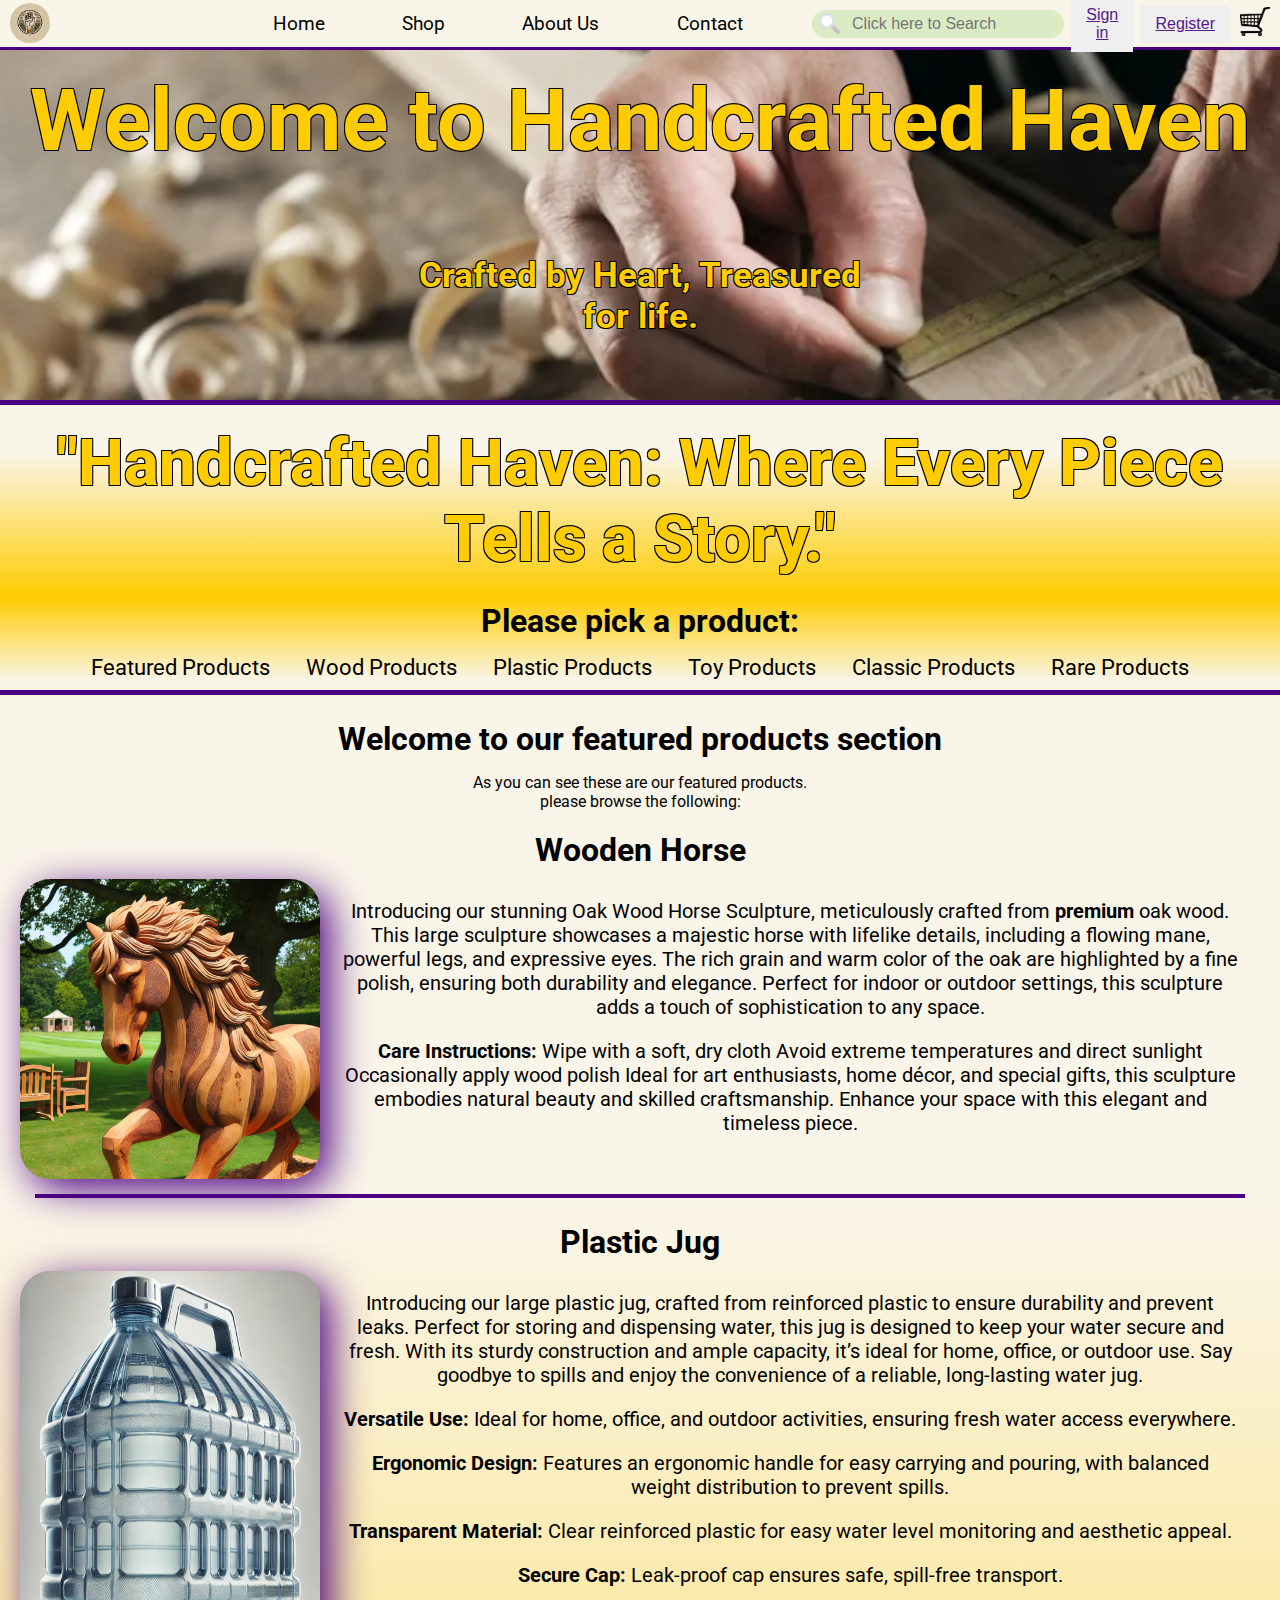
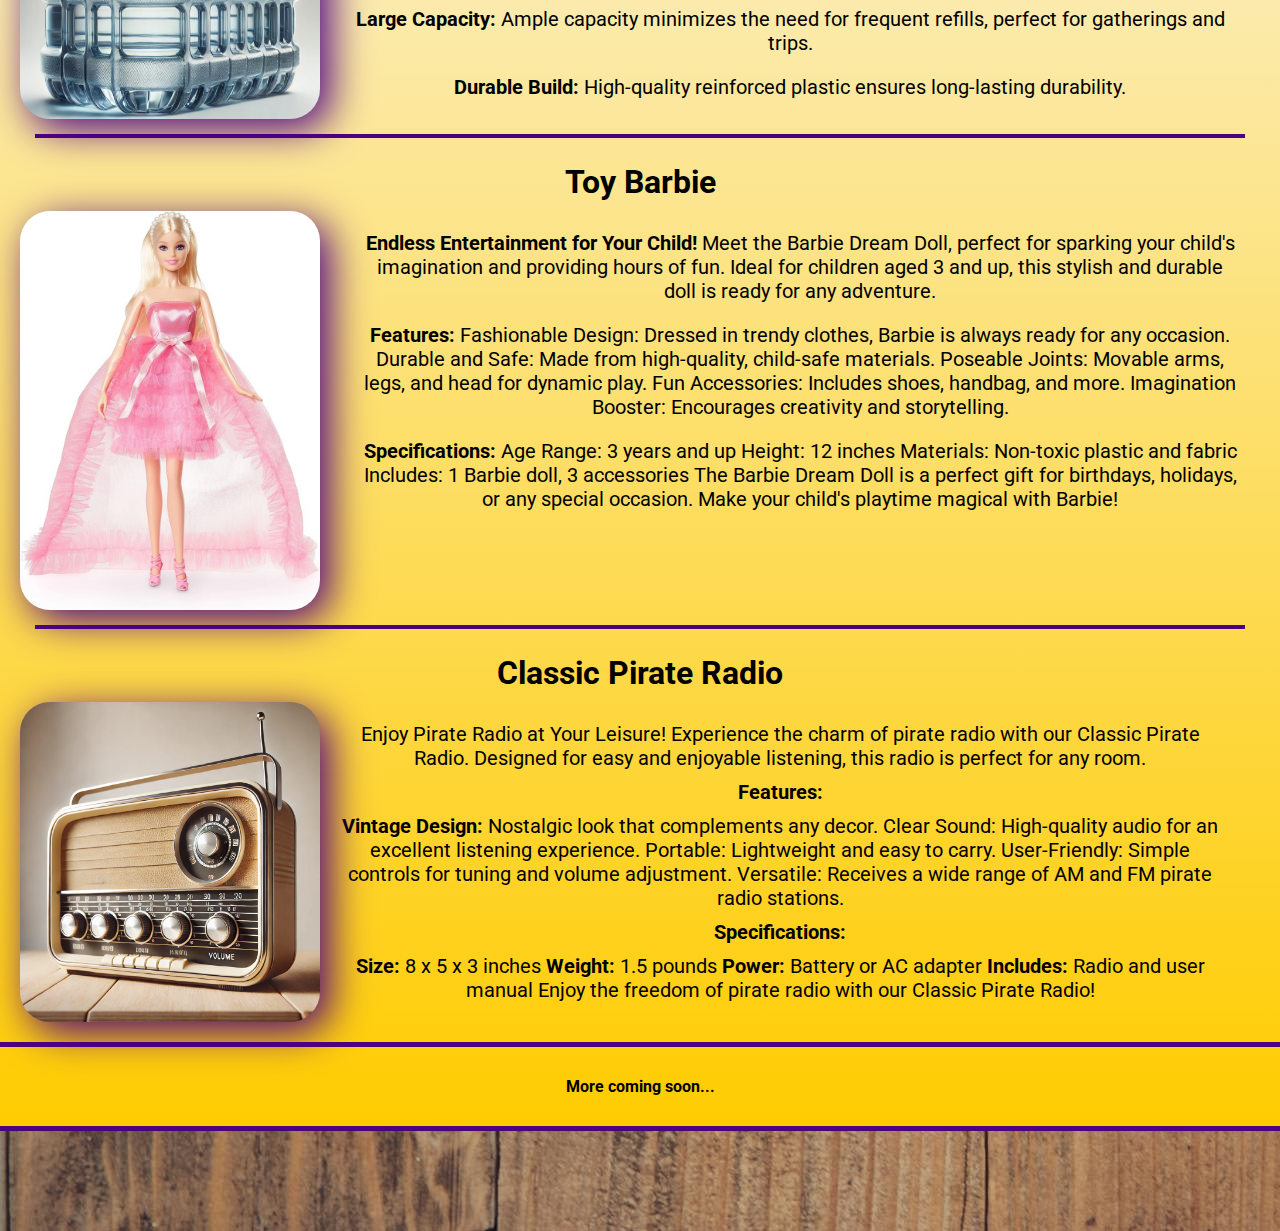
==== html/index.html @ c6e4aeeb "Image shadow, new images, descriptions and styling" ====
<!DOCTYPE html>
<html lang="en">
  <head>
    <meta charset="utf-8" />
    <meta name="viewport" content="width=device-width,  initial-scale=1.0" />
    <title>Handcrafted Haven</title>
    <!--Linked google font, Roboto for a easier reading experience-->
    <link rel="preconnect" href="https://fonts.googleapis.com" />
    <link rel="preconnect" href="https://fonts.gstatic.com" crossorigin />
    <link
      href="https://fonts.googleapis.com/css2?family=Roboto:ital,wght@0,100;0,300;0,400;0,500;0,700;0,900;1,100;1,300;1,400;1,500;1,700;1,900&display=swap"
      rel="stylesheet"
    />
    <link href="/css/stylesheet.css" rel="stylesheet" />
  </head>
  <body>
    <a id="Top"></a>

    <!-- NavBar --><!-- NavBar -->
    <!-- NavBar --><!-- NavBar -->
    <!-- NavBar --><!-- NavBar -->

    <nav class="navbar">
      <div class="navbar-left">
        <a href="index.html"
          ><img
            class="logo"
            src="/Img/smalllogoimg.webp"
            alt=""
            title="Go Home"
        /></a>
        <!--The primary navigation for the page -->
      </div>
      <div class="navbar-center">
        <ul class="navbar-links">
          <li><a href="index.html">Home</a></li>
          <li><a href="shop.html">Shop</a></li>
          <li><a href="aboutus.html">About Us</a></li>
          <li><a href="contact.html">Contact</a></li>
        </ul>
      </div>
      <div class="navbar-right">
        <img class="search-icon" src="/Img/search.png" alt="search" />
        <input
          class="search"
          type="text"
          name="search"
          placeholder="Click here to Search"
        />

        <button class="btn">
          <a class="navbar-sign-in" href="">Sign in</a>
        </button>
        <button class="btn">
          <a class="navbar-register" href="">Register</a>
        </button>
        <div>
          <a href="cart.html"
            ><img
              class="icon-cart"
              src="/Img/cart.png"
              height="70px"
              width="60px"
          /></a>
        </div>
      </div>
    </nav>

    <!-- End NavBar --><!-- End NavBar -->
    <!-- End NavBar --><!-- End NavBar -->
    <!-- End NavBar --><!-- End NavBar -->

    <!-- Banner --><!-- Banner -->
    <!-- Banner --><!-- Banner -->
    <!-- Banner --><!-- Banner -->

    <div id="wrapper">
      <header class="banner">
        <!--The main heading for the webpage -->
        <h1 class="homeWelcome">Welcome to Handcrafted Haven</h1>
        <h2 class="havenSlogan">Crafted by Heart, Treasured for life.</h2>
      </header>

      <!-- END Banner --><!-- END Banner -->
      <!-- END Banner --><!-- END Banner -->
      <!-- END Banner --><!-- END Banner -->

      <!-- Main Section --><!-- Main Section -->
      <!-- Main Section --><!-- Main Section -->
      <!-- Main Section --><!-- Main Section -->

      <main>
        <p class="hero">
          "Handcrafted Haven: Where Every Piece Tells a Story."
        </p>

        <!-- Second Navbar --><!-- Second Navbar -->
        <!-- Second Navbar --><!-- Second Navbar -->
        <!-- Second Navbar --><!-- Second Navbar -->

        <nav class="navbar-product">
          <h3>Please pick a product:</h3>
          <ol class="pickProduct">
            <li><a href="#featuredproducts">Featured Products</a></li>
            <li><a href="#woodproducts">Wood Products</a></li>
            <li><a href="#plasticproducts">Plastic Products</a></li>
            <li><a href="#toyproducts">Toy Products</a></li>
            <li><a href="#classicproducts">Classic Products</a></li>
            <li><a href="#rareproducts">Rare Products</a></li>
          </ol>
        </nav>

        <!-- END Second Navbar --><!-- END Second Navbar -->
        <!-- END Second Navbar --><!-- END Second Navbar -->
        <!-- END Second Navbar --><!-- END Second Navbar -->
<div class="main-article">
        <article class="main-top-article">
          <header class="post">
            <h3>
              <a id="featuredproducts"></a>Welcome to our featured products
              section
            </h3>
          </header>

          <p>
            As you can see these are our featured products.<br />
            please browse the following:
          </p>

          <dl>
            <dt><strong>Wooden Horse</strong></dt>
            <div class="img-description">
            <img
            class="featured-img" src="/Img/Products/large-wooden-horse.webp" alt="">
            <dd>
              <p>Introducing our stunning Oak Wood Horse Sculpture, meticulously crafted from <strong>premium</strong> oak wood. This large sculpture showcases a majestic horse with lifelike details, including a flowing mane, powerful legs, and expressive eyes. The rich grain and warm color of the oak are highlighted by a fine polish, ensuring both durability and elegance. Perfect for indoor or outdoor settings, this sculpture adds a touch of sophistication to any space.</p>
<p><strong>Care Instructions:</strong>
  
  Wipe with a soft, dry cloth
  Avoid extreme temperatures and direct sunlight
  Occasionally apply wood polish
  Ideal for art enthusiasts, home décor, and special gifts, this sculpture embodies natural beauty and skilled craftsmanship. Enhance your space with this elegant and timeless piece.
</p>
            </dd>
          </div>
          <hr>
          <dl>
            <dt><strong>Plastic Jug</strong></dt>
            <div class="img-description">
              <img class="featured-img" src="/Img/Products/Largeplasticjug.webp" alt="">
              <dd>
                <p>Introducing our large plastic jug, crafted from reinforced plastic to ensure durability and prevent leaks. Perfect for storing and dispensing water, this jug is designed to keep your water secure and fresh. With its sturdy construction and ample capacity, it’s ideal for home, office, or outdoor use. Say goodbye to spills and enjoy the convenience of a reliable, long-lasting water jug.</p>
                <p>
                  <strong>Versatile Use:</strong> Ideal for home, office, and outdoor activities, ensuring fresh water access everywhere.</p>
                <p><strong>Ergonomic Design:</strong> Features an ergonomic handle for easy carrying and pouring, with balanced weight distribution to prevent spills.</p>
                <p><strong>Transparent Material:</strong> Clear reinforced plastic for easy water level monitoring and aesthetic appeal.</p>
                <p><strong>Secure Cap:</strong> Leak-proof cap ensures safe, spill-free transport.</p>
                <p><strong>Large Capacity:</strong> Ample capacity minimizes the need for frequent refills, perfect for gatherings and trips.</p>
                <p><strong>Durable Build:</strong> High-quality reinforced plastic ensures long-lasting durability.</p>
                
              </dd>
            </div>
          
          <hr>

        <dl>
            <dt><strong>Toy Barbie</strong></dt>
            <div class="img-description">
              <img class="featured-img" src="/Img/Products/barbieproduct.jpg" alt="">
            <dd>
            <dd> <p> <strong>Endless Entertainment for Your Child!</strong>
  
                Meet the Barbie Dream Doll, perfect for sparking your child's imagination and providing hours of fun. Ideal for children aged 3 and up, this stylish and durable doll is ready for any adventure.
            </p>
              
              <p>
                <strong>Features:</strong>
                
                Fashionable Design: Dressed in trendy clothes, Barbie is always ready for any occasion.
                Durable and Safe: Made from high-quality, child-safe materials.
                Poseable Joints: Movable arms, legs, and head for dynamic play.
                Fun Accessories: Includes shoes, handbag, and more.
                Imagination Booster: Encourages creativity and storytelling.
              </p>
              <p>
                <strong>Specifications:</strong>
                
                Age Range: 3 years and up
                Height: 12 inches
                Materials: Non-toxic plastic and fabric
                Includes: 1 Barbie doll, 3 accessories
                The Barbie Dream Doll is a perfect gift for birthdays, holidays, or any special occasion. Make your child's playtime magical with Barbie!
              </p></dd>
         </dl>
<hr>
          <dl>
            <dt><strong>Classic Pirate Radio</strong></dt>
            <div class="img-description">
              <img class="featured-img" src="/Img/Products/radioproduct.webp" alt="">
            <dd><p>
              Enjoy Pirate Radio at Your Leisure!
  
                Experience the charm of pirate radio with our Classic Pirate Radio. Designed for easy and enjoyable listening, this radio is perfect for any room.
            </p>
              
              <strong>Features:</strong>
              
              <p>
                <strong>Vintage Design:</strong> Nostalgic look that complements any decor.
                Clear Sound: High-quality audio for an excellent listening experience.
                Portable: Lightweight and easy to carry.
                User-Friendly: Simple controls for tuning and volume adjustment.
                Versatile: Receives a wide range of AM and FM pirate radio stations.
              </p>
              <strong>Specifications:</strong>
              
              <p>
                <strong>Size:</strong> 8 x 5 x 3 inches
                <strong>Weight:</strong> 1.5 pounds
                <strong>Power:</strong> Battery or AC adapter
                <strong>Includes:</strong> Radio and user manual
                Enjoy the freedom of pirate radio with our Classic Pirate Radio!</dd>
              </p>
          
          </div>
          </dl>
        </article>

        <article class="coming-soon"><p><strong>More coming soon...</strong></p></article>

        <!--Code between segements-->

        <!-- <article>
          <header class="post">
            <h3>
              <a id="woodproducts"></a>Welcome to our wood products section
            </h3>
          </header>
          <p>
            As you can see we have a large variety of wooden products.<br />
            please browse the following:
          </p>
          <dl>
            <dt><strong>Wooden Horse</strong></dt>
            <dd>
              A large wooden horse scultpure made from the finest of oak wood
            </dd>
          </dl>
          <dl>
            <dt><strong>Wooden Horse</strong></dt>
            <dd>
              A large wooden horse scultpure made from the finest of oak wood
            </dd>
          </dl>
          <dl>
            <dt><strong>Wooden Horse</strong></dt>
            <dd>
              A large wooden horse scultpure made from the finest of oak wood
            </dd>
          </dl>
          <dl>
            <dt><strong>Wooden Horse</strong></dt>
            <dd>
              A large wooden horse scultpure made from the finest of oak wood
            </dd>
          </dl>
        </article>

       
        <article>
          <header class="post">
            <h3>
              <a id="plasticproducts"></a>Welcome to our plastic products
              section
            </h3>
          </header>

          <p>
            As you can see we have a large variety of plastic products.<br />
            please browse the following:
          </p>

          <dl>
            <dt><strong>Plastic Jug</strong></dt>
            <dd>
              A large plastic jug, made with reinforced plastic to ensure your
              water never runs...away!
            </dd>
          </dl>

          <dl>
            <dt><strong>Plastic Jug</strong></dt>
            <dd>
              A large plastic jug, made with reinforced plastic to ensure your
              water never runs...away!
            </dd>
          </dl>

          <dl>
            <dt><strong>Plastic Jug</strong></dt>
            <dd>
              A large plastic jug, made with reinforced plastic to ensure your
              water never runs...away!
            </dd>
          </dl>

          <dl>
            <dt><strong>Plastic Jug</strong></dt>
            <dd>
              A large plastic jug, made with reinforced plastic to ensure your
              water never runs...away!
            </dd>
          </dl>
        </article>

    

        <article>
          <header class="post">
            <h3><a id="toyproducts"></a>Welcome to our toy products section</h3>
          </header>

          <p>
            As you can see we have a large variety of toy products.<br />
            please browse the following:
          </p>

          <dl>
            <dt><strong>Toy Barbie</strong></dt>
            <dd>A toy Barbie for your childs endless entertainment!</dd>
          </dl>

          <dl>
            <dt><strong>Toy Action Man</strong></dt>
            <dd>A toy Action Man for your childs endless entertainment!</dd>
          </dl>

          <dl>
            <dt><strong>Toy Barbie</strong></dt>
            <dd>A toy Barbie for your childs endless entertainment!</dd>
          </dl>

          <dl>
            <dt><strong>Toy Action Man</strong></dt>
            <dd>A toy Action Man for your childs endless entertainment!</dd>
          </dl>
        </article>

      

        <article>
          <header class="post">
            <h3>
              <a id="classicproducts"></a>Welcome to our classic products
              section
            </h3>
          </header>

          <p>
            As you can see we have a large variety of classic products.<br />
            please browse the following:
          </p>

          <dl>
            <dt><strong>Classic Radio</strong></dt>
            <dd>A classic radio to listen to pirate radio at your leisure!</dd>
          </dl>

          <dl>
            <dt><strong>Classic Radio</strong></dt>
            <dd>A classic radio to listen to pirate radio at your leisure!</dd>
          </dl>

          <dl>
            <dt><strong>Classic Radio</strong></dt>
            <dd>A classic radio to listen to pirate radio at your leisure!</dd>
          </dl>

          <dl>
            <dt><strong>Classic Radio</strong></dt>
            <dd>A classic radio to listen to pirate radio at your leisure!</dd>
          </dl>
        </article>

        <article>
          <header class="post">
            <h3>
              <a id="rareproducts"></a>Welcome to our rare products section
            </h3>
          </header>

          <p>
            As you can see we have a large variety of rare products.<br />
            please browse the following:
          </p>

          <dl>
            <dt><strong>Xbox / Playstation Controller</strong></dt>
            <dd>
              A very rare xbox and playstation controller that works for both
              consoles!
            </dd>
          </dl>

          <dl>
            <dt><strong>Xbox / Playstation Controller</strong></dt>
            <dd>
              A very rare xbox and playstation controller that works for both
              consoles!
            </dd>
          </dl>

          <dl>
            <dt><strong>Xbox / Playstation Controller</strong></dt>
            <dd>
              A very rare xbox and playstation controller that works for both
              consoles!
            </dd>
          </dl>

          <dl>
            <dt><strong>Xbox / Playstation Controller</strong></dt>
            <dd>
              A very rare xbox and playstation controller that works for both
              consoles!
            </dd>
          </dl>
        </article> -->
      </main>

      <!-- END Main Section --><!-- END Main Section -->
      <!-- END Main Section --><!-- END Main Section -->
      <!-- END Main Section --><!-- END Main Section -->

      <!--Close the main heading for the handcraft webpage-->
    </div>
  </div>
  </body>
</html>
---- css/stylesheet.css ----
/* This applies to everything is CSS and resets the margin and padding to 0, Border-box makes it so if you set a size for a element it will be exactly what you specified, pseudo elements also included*/

/* END Main Page information*/ /* Main Page information*/
/* Main Page information*/ /* Main Page information*/
/* Main Page information*/ /* Main Page information*/

*,
*::before,
*::after {
  margin: 0;
  padding: 0;
  box-sizing: border-box;
}

html {
  font-family: "Roboto", sans-serif;
  background-image: url(/Img/Woodenbackground.jpg);
  background-repeat: repeat repeat;
}

/*Site colour theme */
:root {
  --Green: #009b4d;
  --Yellow: #ffcc00;
  --Ivory: #faf5e9;
  --Indigo: #4b0082;
  --gradient-indigo-green: linear-gradient(45deg, #009b4d, #4b0082);
  --white-yellow: linear-gradient(180deg, #ffcc00, #faf5e9 90%);
  --yellow-white: linear-gradient(3600deg, #ffcc00, #faf5e9 75%);
  --border-bottom: 5px var(--Indigo) solid;
}

/* END Main Page information*/
/* END Main Page information*/
/* END Main Page information*/

/* /////////////////////////////////////////////////////////////////// */

/* Main Body */ /* Main Body */
/* Main Body */ /* Main Body */
/* Main Body */ /* Main Body */

/* Navbar */ /* Navbar */
/* Navbar */ /* Navbar */
/* Navbar */ /* Navbar */

/*Primary navigational menu for website*/
.navbar {
  display: flex;
  justify-content: space-between;
  align-items: center;
  border-bottom: 3px solid var(--Indigo);
  background-color: var(--Ivory);
  max-height: 50px;
  width: 100%;
}

/* Navbar that contains the logo, left side */
.navbar-left .logo {
  height: 40px;
  border-radius: 60px;
  margin: 3px 0 0 10px;
}

/* Navbar that contains hyperlinks to other pages */
.navbar-center {
  text-align: center;
  width: 50%;
  margin-left: 8em;
  font-size: 1.2em;
}
/* Links within the primary navbar */
.navbar-links {
  display: flex;
  justify-content: space-evenly;
  list-style: none;
  padding: 0;
  margin: 0;
}
/* Links within the primary navbar that are a list */
.navbar.links li {
  display: inline;
  margin: 0 15px;
}
/* anchor tags within the primary navbar */
.navbar-links a {
  color: #000;
  text-decoration: none;
  padding: 8px;
  border-radius: 10px;
}
/* anchor hover links */
.navbar-links a:hover {
  background-color: var(--Yellow);
  text-decoration: underline;
}
/* navbar right containing search, sign in, reg */
.navbar-right {
  display: flex;
  align-items: center;
}

/*Primary navigational menu list items*/
.navbar li {
  list-style-type: none;
}

.search {
  padding: 5px 5px 5px 40px;
  font-size: 16px;
  background-color: rgba(215, 235, 193, 0.897);
  border-radius: 30px;
  border-width: 2px;
  border-style: none;
}

.search-icon {
  width: 25px;
  position: absolute;
  margin-left: 5px;
}

.icon-cart {
  height: auto;
  width: 30px;
  margin: 0 10px 0 10px;
  cursor: pointer;
}

/* Controls the buttons on the nav bar */
.btn {
  color: white;
  border: none;
  padding: 10px 15px;
  margin-left: 7.2px;
  cursor: pointer;
  font-size: 16px;
}

.btn:hover {
  background-color: var(--Yellow);
  border-radius: 10px;
  color: white;
}

/* End Navbar */ /* End Navbar */
/* End Navbar */ /* End Navbar */
/* End Navbar */ /* End Navbar */

/* /////////////////////////////////////////////////////////////////// */

/* Banner */ /* Banner */
/* Banner */ /* Banner */
/* Banner */ /* Banner */
header.banner {
  height: 350px;
  background-size: 100%;
  background-repeat: no-repeat;
  background-position: center;
  background-image: url(/Img/Handcraftedimg.jpg);
  display: flex;
  flex-direction: column;
}

.homeWelcome {
  font-size: 5.4rem;
  padding: 20px;
  text-align: center;
  color: var(--Yellow);
  text-shadow: -1px -1px 0 #000, 1px -1px 0 #000, -1px 1px 0 #000,
    1px 1px 0 #000;
}

.havenSlogan {
  font-size: 35px;
  text-align: center;
  width: 500px;
  margin: auto;
  padding: 15px;
  color: var(--Yellow);
  text-shadow: -1px -1px 0 #000, 1px -1px 0 #000, -1px 1px 0 #000,
    1px 1px 0 #000;
}

/* END Banner */ /* END Banner */
/* END Banner */ /* END Banner */
/* END Banner */ /* END Banner */

/* /////////////////////////////////////////////////////////////////// */

/* Main section */ /* Main section */
/* Main section */ /* Main section */
/* Main section */ /* Main section */

.navbar-product {
  background-image: var(--white-yellow);
  border-bottom: var(--border-bottom);
}

.pickProduct a {
  text-decoration: none;
  padding: 8px;
  font-size: 22px;
}

.pickProduct a:hover {
  background-color: var(--Yellow);
  border-radius: 10px;
  color: #000;
}

.pickProduct a:link {
  color: #000;
}

.pickProduct a:visited {
  color: var(--Indigo);
}

.hero {
  background-image: var(--yellow-white);
  text-align: center;
  font-size: 65px;
  color: var(--Yellow);
  font-weight: 800;
  text-shadow: -1px -1px 0 #000, 1px -1px 0 #000, -1px 1px 0 #000,
    1px 1px 0 #000;
  padding: 20px;
  border-top: 5px var(--Indigo) solid;
}

.pickProduct {
  list-style-type: none;
  display: inline-flex;
}
.pickProduct li {
  padding: 10px;
}
/* end of nav bar CSS */
/* end of nav bar CSS */
/* end of nav bar CSS */

/* content within the wrapper element */
#wrapper {
  width: 1280px;
  margin: 0 auto;
  text-align: center;
}

article {
  border-bottom: var(--border-bottom);
  padding: 20px;
}

.main-article {
  background-image: var(--yellow-white);
}

h3 {
  font-size: 2em;
  padding: 5px;
}

dt {
  font-size: 2em;
  padding: 10px;
}

hr {
  border: 2px solid var(--Indigo);
  margin: 15px;
  width: auto;
}

p {
  padding: 10px;
}

.img-description {
  display: flex;
}

.img-description dd {
  padding: 10px;
  font-size: 20px;
}

.featured-img {
  filter: drop-shadow(10px 10px 20px var(--Indigo));
  border-radius: 30px;
  width: 300px;
}

.coming-soon {
  margin-bottom: 100px;
}

/*Assortment of items img used in shop*/
#img-assortment {
  border-radius: -30%;
  display: block;
  margin-left: auto;
  margin-right: auto;
  height: auto;
  width: auto;
  opacity: 50%;
}

/*Shop Image Gallery Code*/
.gallery {
  margin: 5px;
  border: 1px;
  border-radius: 10%;
  float: left;
  width: 24%;
}

.gallery:hover {
  border: 1px solid #009b4d;
}

.gallery img {
  border-radius: 25%;
  width: 100%;
  height: 250px;
}

.galleryDesc {
  padding: 15px;
  text-align: center;
}

/* Shop Price Table Code */
/* Price Table Columns & Alignment */
.priceTableColumns {
  float: left;
  width: 33.3%;
  padding: 8px;
}
/* Price Table Unordered List & Items */
.priceTableUL {
  list-style-type: none;
  border: 1px solid #e8e8e4;
  margin: 0;
  padding: 0;
  -webkit-transition: 0.3s;
  transition: 0.3;
}
/* Hover Effect on Price Table */
.priceTableUL:hover {
  box-shadow: 0 8px 12px 10px rgba(0, 0, 0, 0.5);
}
/* Background Price Table Header - Basic, Pro, Premium */
.priceTableUL .priceTableHeader {
  background-image: var(--gradient-indigo-green);
  color: var(--Ivory);
  font-size: 25px;
}
/* List Items and their Benefits  */
.priceTableUL li {
  border-bottom: 1px solid var(--Indigo);
  padding: 20px;
  text-align: center;
  background-color: var(--Ivory);
}
/* Price of each column section */
.priceTableUL .priceOfColumn {
  background-image: var(--white-yellow);
  font-size: 20px;
}

.priceOfColumn2 {
  background-image: var(--yellow-white);
}
/* Price Table Button properties */
.priceTableButton {
  background-color: var(--Green);
  border: none;
  color: var(--Yellow);
  padding: 10px 25px;
  text-align: center;
  text-decoration: none;
  font-size: 18px;
  border-radius: 10%;
}

/*END Gallery*/

/* END Main BODY */ /* END Main BODY */
/* END Main BODY */ /* END Main BODY */
/* END Main BODY */ /* END Main BODY */

/*Contact Us Page*/
input[type="contactText"],
select,
textarea {
  width: 100%;
  padding: 12px 20px;
  margin: 8px 0;
  display: inline-block;
  border: 1px solid #ccc;
  border-radius: 4px;
  box-sizing: border-box;
}

input[type="contactSubmit"] {
  width: 100%;
  background-color: #4caf50;
  color: white;
  padding: 14px 20px;
  margin: 8px 0;
  border: none;
  border-radius: 4px;
  cursor: pointer;
}

input[type="contactSubmit"]:hover {
  background-color: #45a049;
}

#contactForm {
  border-radius: 5px;
  background-color: #f2f2f2;
  padding: 20px;
}

/* Media queries */ /* Media queries */
/* Media queries */ /* Media queries */
/* Media queries */ /* Media queries */

/* Smartphones (portrait and landscape) ----------- */
@media only screen and (min-device-width: 320px) and (max-device-width: 480px) {
}

/* Smartphones (landscape) ----------- */
@media only screen and (min-width: 321px) {
}

/* Smartphones (portrait) ----------- */
@media only screen and (max-width: 320px) {
}

/* iPads (portrait and landscape) ----------- */
@media only screen and (min-device-width: 768px) and (max-device-width: 1024px) {
}

/* iPads (landscape) ----------- */
@media only screen and (min-device-width: 768px) and (max-device-width: 1024px) and (orientation: landscape) {
}

/* iPads (portrait) ----------- */
@media only screen and (min-device-width: 768px) and (max-device-width: 1024px) and (orientation: portrait) {
}

/* Desktops and laptops ----------- */
@media only screen and (min-width: 1224px) {
}

/* iPhone 4 - 5s ----------- */
@media only screen and (-webkit-min-device-pixel-ratio: 1.5),
  only screen and (min-device-pixel-ratio: 1.5) {
}

/* iPhone 6 ----------- */
@media only screen and (max-device-width: 667px) only screen and (-webkit-device-pixel-ratio: 2) {
}

/* iPhone 6+ ----------- */
@media only screen and (min-device-width: 414px) only screen and (-webkit-device-pixel-ratio: 3) {
}

/* Samsung Galaxy S7 Edge ----------- */
@media only screen and (-webkit-min-device-pixel-ratio: 3),
  and (min-resolution: 192dpi) and (max-width: 640px) {
}
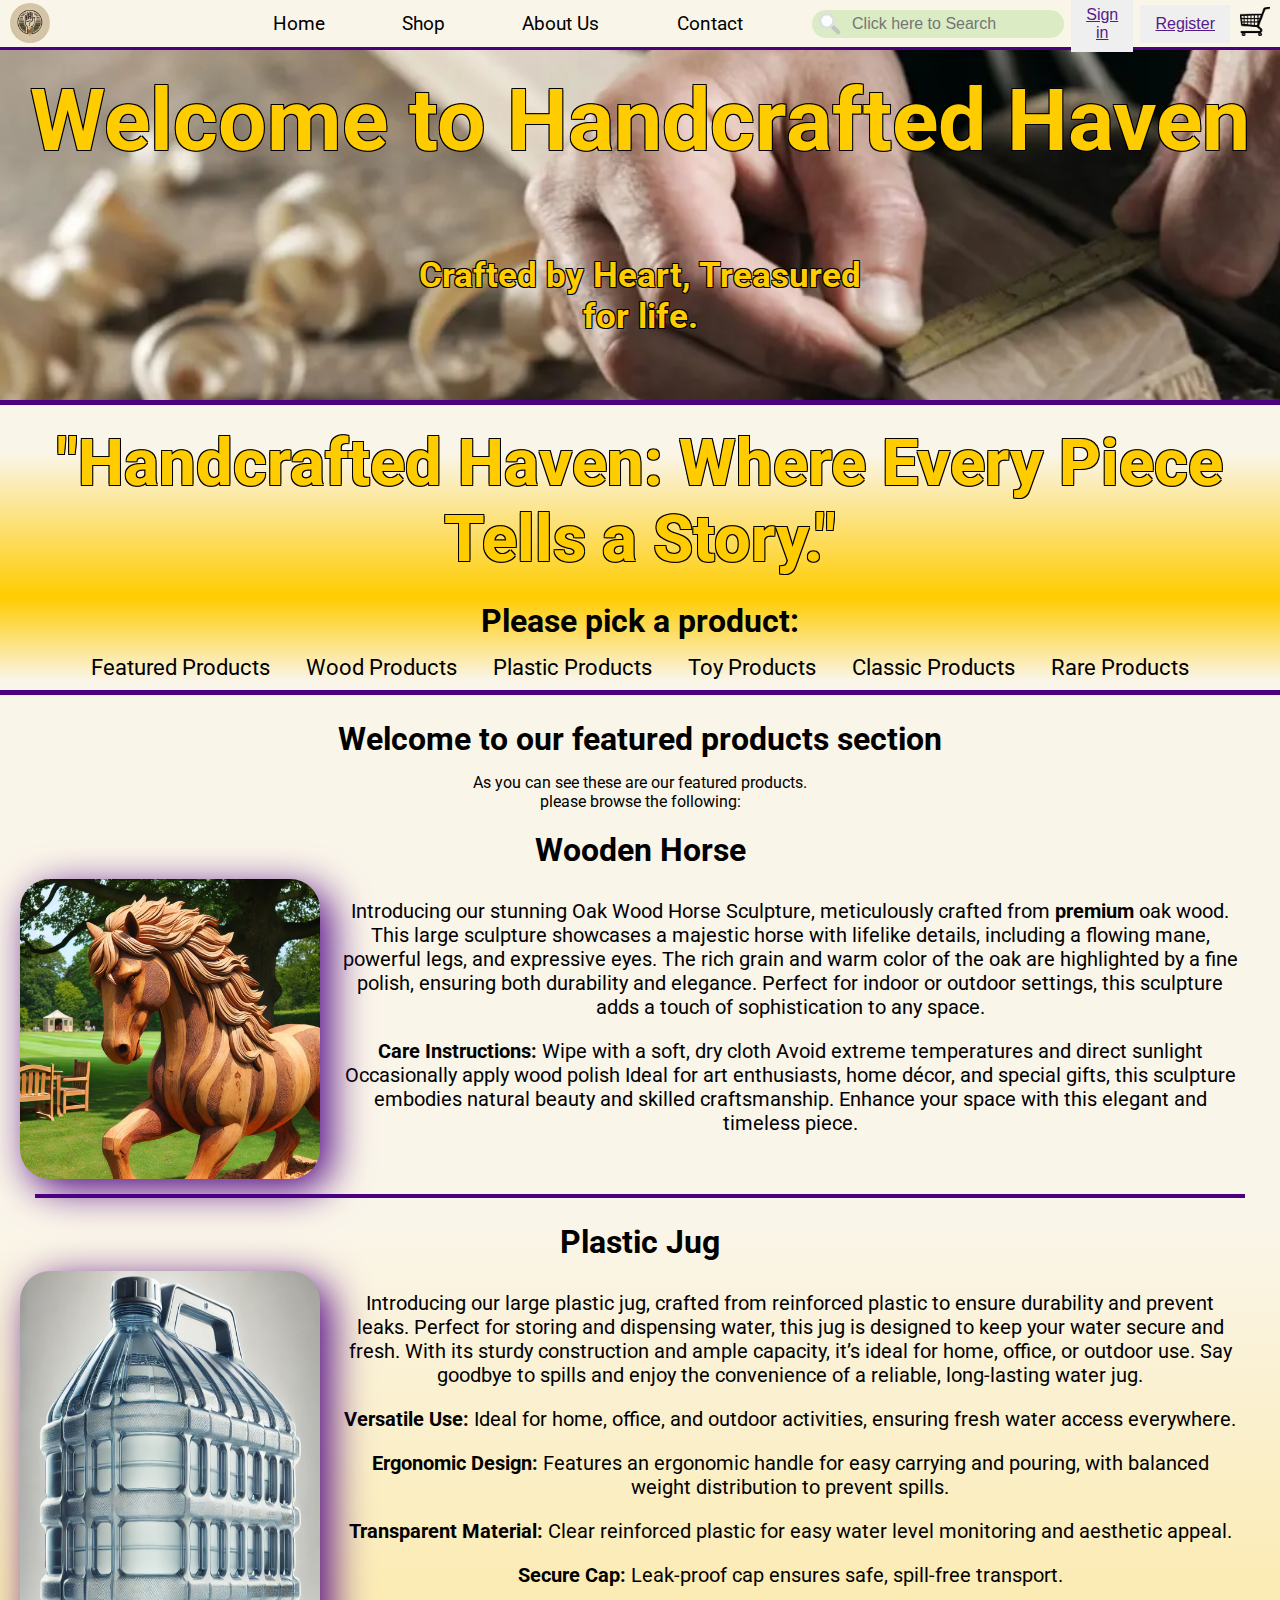
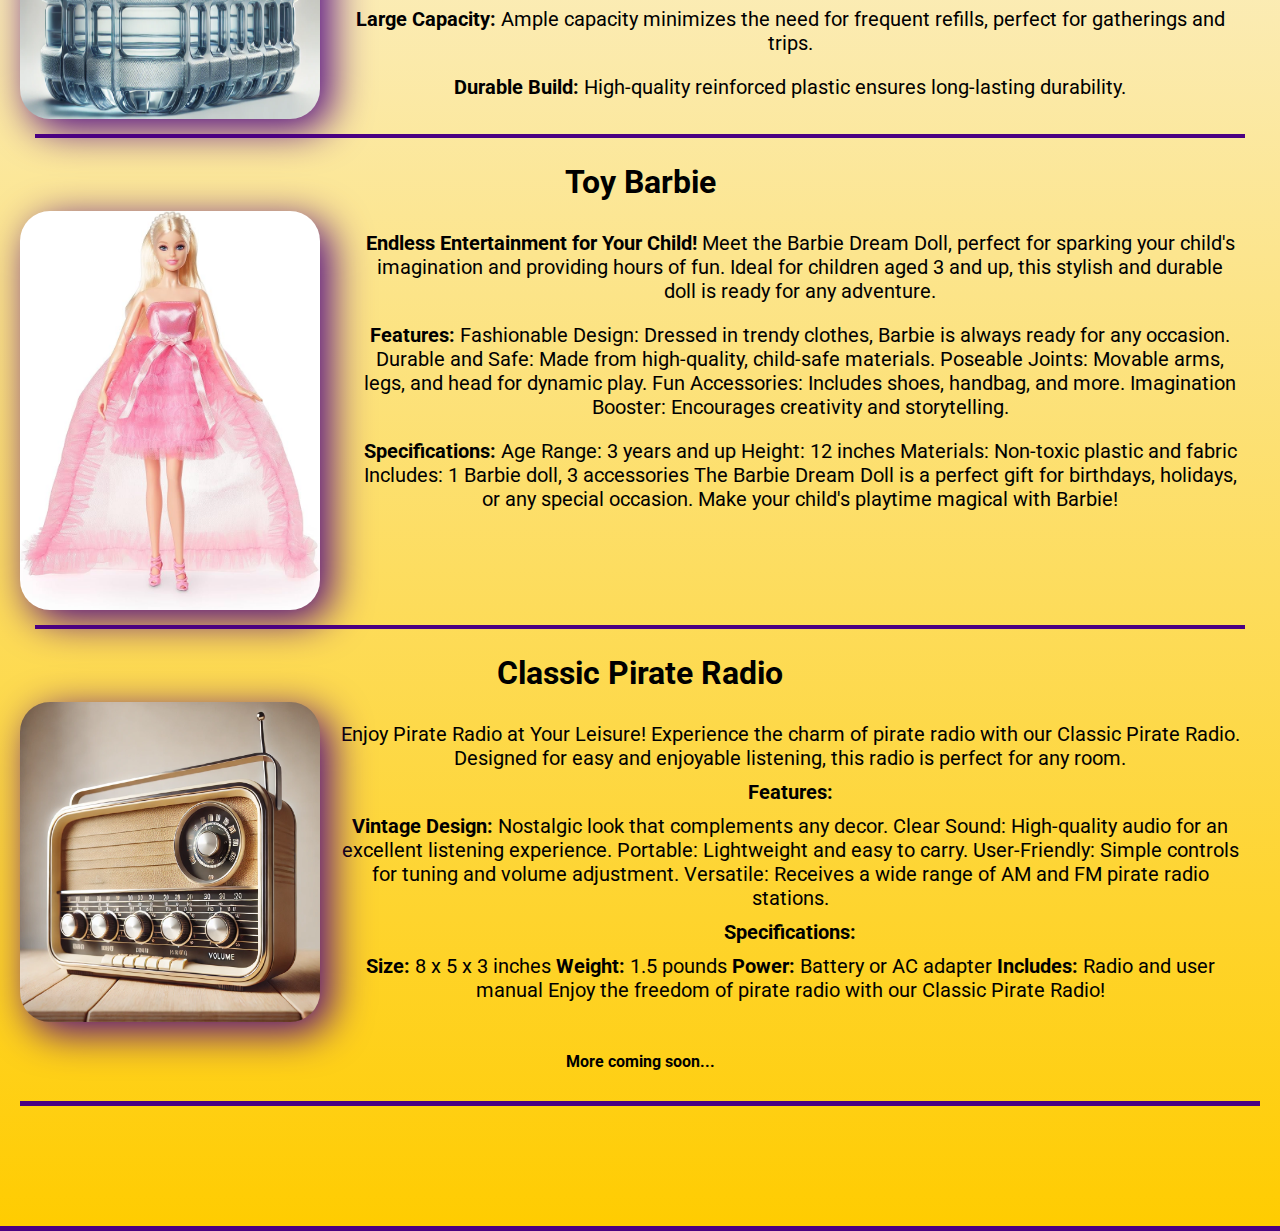
==== commit 1cd59d74: "Fixed 4 bugs causing prettier not to work" ====
--- a/html/index.html
+++ b/html/index.html
@@ -89,31 +89,28 @@
       <!-- Main Section --><!-- Main Section -->
       <!-- Main Section --><!-- Main Section -->
 
-      <main>
-        <p class="hero">
-          "Handcrafted Haven: Where Every Piece Tells a Story."
-        </p>
-
-        <!-- Second Navbar --><!-- Second Navbar -->
-        <!-- Second Navbar --><!-- Second Navbar -->
-        <!-- Second Navbar --><!-- Second Navbar -->
-
-        <nav class="navbar-product">
-          <h3>Please pick a product:</h3>
-          <ol class="pickProduct">
-            <li><a href="#featuredproducts">Featured Products</a></li>
-            <li><a href="#woodproducts">Wood Products</a></li>
-            <li><a href="#plasticproducts">Plastic Products</a></li>
-            <li><a href="#toyproducts">Toy Products</a></li>
-            <li><a href="#classicproducts">Classic Products</a></li>
-            <li><a href="#rareproducts">Rare Products</a></li>
-          </ol>
-        </nav>
-
-        <!-- END Second Navbar --><!-- END Second Navbar -->
-        <!-- END Second Navbar --><!-- END Second Navbar -->
-        <!-- END Second Navbar --><!-- END Second Navbar -->
-<div class="main-article">
+      <p class="hero">"Handcrafted Haven: Where Every Piece Tells a Story."</p>
+
+      <!-- Second Navbar --><!-- Second Navbar -->
+      <!-- Second Navbar --><!-- Second Navbar -->
+      <!-- Second Navbar --><!-- Second Navbar -->
+
+      <nav class="navbar-product">
+        <h3>Please pick a product:</h3>
+        <ol class="pickProduct">
+          <li><a href="#featuredproducts">Featured Products</a></li>
+          <li><a href="#woodproducts">Wood Products</a></li>
+          <li><a href="#plasticproducts">Plastic Products</a></li>
+          <li><a href="#toyproducts">Toy Products</a></li>
+          <li><a href="#classicproducts">Classic Products</a></li>
+          <li><a href="#rareproducts">Rare Products</a></li>
+        </ol>
+      </nav>
+
+      <!-- END Second Navbar --><!-- END Second Navbar -->
+      <!-- END Second Navbar --><!-- END Second Navbar -->
+      <!-- END Second Navbar --><!-- END Second Navbar -->
+      <div class="main-article">
         <article class="main-top-article">
           <header class="post">
             <h3>
@@ -130,107 +127,170 @@
           <dl>
             <dt><strong>Wooden Horse</strong></dt>
             <div class="img-description">
-            <img
-            class="featured-img" src="/Img/Products/large-wooden-horse.webp" alt="">
-            <dd>
-              <p>Introducing our stunning Oak Wood Horse Sculpture, meticulously crafted from <strong>premium</strong> oak wood. This large sculpture showcases a majestic horse with lifelike details, including a flowing mane, powerful legs, and expressive eyes. The rich grain and warm color of the oak are highlighted by a fine polish, ensuring both durability and elegance. Perfect for indoor or outdoor settings, this sculpture adds a touch of sophistication to any space.</p>
-<p><strong>Care Instructions:</strong>
-  
-  Wipe with a soft, dry cloth
-  Avoid extreme temperatures and direct sunlight
-  Occasionally apply wood polish
-  Ideal for art enthusiasts, home décor, and special gifts, this sculpture embodies natural beauty and skilled craftsmanship. Enhance your space with this elegant and timeless piece.
-</p>
-            </dd>
-          </div>
-          <hr>
-          <dl>
-            <dt><strong>Plastic Jug</strong></dt>
-            <div class="img-description">
-              <img class="featured-img" src="/Img/Products/Largeplasticjug.webp" alt="">
+              <img
+                class="featured-img"
+                src="/Img/Products/large-wooden-horse.webp"
+                alt=""
+              />
               <dd>
-                <p>Introducing our large plastic jug, crafted from reinforced plastic to ensure durability and prevent leaks. Perfect for storing and dispensing water, this jug is designed to keep your water secure and fresh. With its sturdy construction and ample capacity, it’s ideal for home, office, or outdoor use. Say goodbye to spills and enjoy the convenience of a reliable, long-lasting water jug.</p>
                 <p>
-                  <strong>Versatile Use:</strong> Ideal for home, office, and outdoor activities, ensuring fresh water access everywhere.</p>
-                <p><strong>Ergonomic Design:</strong> Features an ergonomic handle for easy carrying and pouring, with balanced weight distribution to prevent spills.</p>
-                <p><strong>Transparent Material:</strong> Clear reinforced plastic for easy water level monitoring and aesthetic appeal.</p>
-                <p><strong>Secure Cap:</strong> Leak-proof cap ensures safe, spill-free transport.</p>
-                <p><strong>Large Capacity:</strong> Ample capacity minimizes the need for frequent refills, perfect for gatherings and trips.</p>
-                <p><strong>Durable Build:</strong> High-quality reinforced plastic ensures long-lasting durability.</p>
-                
+                  Introducing our stunning Oak Wood Horse Sculpture,
+                  meticulously crafted from <strong>premium</strong> oak wood.
+                  This large sculpture showcases a majestic horse with lifelike
+                  details, including a flowing mane, powerful legs, and
+                  expressive eyes. The rich grain and warm color of the oak are
+                  highlighted by a fine polish, ensuring both durability and
+                  elegance. Perfect for indoor or outdoor settings, this
+                  sculpture adds a touch of sophistication to any space.
+                </p>
+                <p>
+                  <strong>Care Instructions:</strong>
+
+                  Wipe with a soft, dry cloth Avoid extreme temperatures and
+                  direct sunlight Occasionally apply wood polish Ideal for art
+                  enthusiasts, home décor, and special gifts, this sculpture
+                  embodies natural beauty and skilled craftsmanship. Enhance
+                  your space with this elegant and timeless piece.
+                </p>
               </dd>
             </div>
-          
-          <hr>
-
-        <dl>
+            <hr />
+            <dl>
+              <dt><strong>Plastic Jug</strong></dt>
+              <div class="img-description">
+                <img
+                  class="featured-img"
+                  src="/Img/Products/Largeplasticjug.webp"
+                  alt=""
+                />
+                <dd>
+                  <p>
+                    Introducing our large plastic jug, crafted from reinforced
+                    plastic to ensure durability and prevent leaks. Perfect for
+                    storing and dispensing water, this jug is designed to keep
+                    your water secure and fresh. With its sturdy construction
+                    and ample capacity, it’s ideal for home, office, or outdoor
+                    use. Say goodbye to spills and enjoy the convenience of a
+                    reliable, long-lasting water jug.
+                  </p>
+                  <p>
+                    <strong>Versatile Use:</strong> Ideal for home, office, and
+                    outdoor activities, ensuring fresh water access everywhere.
+                  </p>
+                  <p>
+                    <strong>Ergonomic Design:</strong> Features an ergonomic
+                    handle for easy carrying and pouring, with balanced weight
+                    distribution to prevent spills.
+                  </p>
+                  <p>
+                    <strong>Transparent Material:</strong> Clear reinforced
+                    plastic for easy water level monitoring and aesthetic
+                    appeal.
+                  </p>
+                  <p>
+                    <strong>Secure Cap:</strong> Leak-proof cap ensures safe,
+                    spill-free transport.
+                  </p>
+                  <p>
+                    <strong>Large Capacity:</strong> Ample capacity minimizes
+                    the need for frequent refills, perfect for gatherings and
+                    trips.
+                  </p>
+                  <p>
+                    <strong>Durable Build:</strong> High-quality reinforced
+                    plastic ensures long-lasting durability.
+                  </p>
+                </dd>
+              </div>
+            </dl>
+            <hr />
+
             <dt><strong>Toy Barbie</strong></dt>
             <div class="img-description">
-              <img class="featured-img" src="/Img/Products/barbieproduct.jpg" alt="">
-            <dd>
-            <dd> <p> <strong>Endless Entertainment for Your Child!</strong>
-  
-                Meet the Barbie Dream Doll, perfect for sparking your child's imagination and providing hours of fun. Ideal for children aged 3 and up, this stylish and durable doll is ready for any adventure.
-            </p>
-              
-              <p>
-                <strong>Features:</strong>
-                
-                Fashionable Design: Dressed in trendy clothes, Barbie is always ready for any occasion.
-                Durable and Safe: Made from high-quality, child-safe materials.
-                Poseable Joints: Movable arms, legs, and head for dynamic play.
-                Fun Accessories: Includes shoes, handbag, and more.
-                Imagination Booster: Encourages creativity and storytelling.
-              </p>
-              <p>
-                <strong>Specifications:</strong>
-                
-                Age Range: 3 years and up
-                Height: 12 inches
-                Materials: Non-toxic plastic and fabric
-                Includes: 1 Barbie doll, 3 accessories
-                The Barbie Dream Doll is a perfect gift for birthdays, holidays, or any special occasion. Make your child's playtime magical with Barbie!
-              </p></dd>
-         </dl>
-<hr>
-          <dl>
-            <dt><strong>Classic Pirate Radio</strong></dt>
-            <div class="img-description">
-              <img class="featured-img" src="/Img/Products/radioproduct.webp" alt="">
-            <dd><p>
-              Enjoy Pirate Radio at Your Leisure!
-  
-                Experience the charm of pirate radio with our Classic Pirate Radio. Designed for easy and enjoyable listening, this radio is perfect for any room.
-            </p>
-              
-              <strong>Features:</strong>
-              
-              <p>
-                <strong>Vintage Design:</strong> Nostalgic look that complements any decor.
-                Clear Sound: High-quality audio for an excellent listening experience.
-                Portable: Lightweight and easy to carry.
-                User-Friendly: Simple controls for tuning and volume adjustment.
-                Versatile: Receives a wide range of AM and FM pirate radio stations.
-              </p>
-              <strong>Specifications:</strong>
-              
-              <p>
-                <strong>Size:</strong> 8 x 5 x 3 inches
-                <strong>Weight:</strong> 1.5 pounds
-                <strong>Power:</strong> Battery or AC adapter
-                <strong>Includes:</strong> Radio and user manual
-                Enjoy the freedom of pirate radio with our Classic Pirate Radio!</dd>
-              </p>
-          
-          </div>
-          </dl>
-        </article>
-
-        <article class="coming-soon"><p><strong>More coming soon...</strong></p></article>
-
-        <!--Code between segements-->
-
-        <!-- <article>
+              <img
+                class="featured-img"
+                src="/Img/Products/barbieproduct.jpg"
+                alt=""
+              />
+              <dd></dd>
+              <dd>
+                <p>
+                  <strong>Endless Entertainment for Your Child!</strong>
+
+                  Meet the Barbie Dream Doll, perfect for sparking your child's
+                  imagination and providing hours of fun. Ideal for children
+                  aged 3 and up, this stylish and durable doll is ready for any
+                  adventure.
+                </p>
+
+                <p>
+                  <strong>Features:</strong>
+
+                  Fashionable Design: Dressed in trendy clothes, Barbie is
+                  always ready for any occasion. Durable and Safe: Made from
+                  high-quality, child-safe materials. Poseable Joints: Movable
+                  arms, legs, and head for dynamic play. Fun Accessories:
+                  Includes shoes, handbag, and more. Imagination Booster:
+                  Encourages creativity and storytelling.
+                </p>
+                <p>
+                  <strong>Specifications:</strong>
+
+                  Age Range: 3 years and up Height: 12 inches Materials:
+                  Non-toxic plastic and fabric Includes: 1 Barbie doll, 3
+                  accessories The Barbie Dream Doll is a perfect gift for
+                  birthdays, holidays, or any special occasion. Make your
+                  child's playtime magical with Barbie!
+                </p>
+              </dd>
+            </div>
+            <hr />
+            <dl>
+              <dt><strong>Classic Pirate Radio</strong></dt>
+              <div class="img-description">
+                <img
+                  class="featured-img"
+                  src="/Img/Products/radioproduct.webp"
+                  alt=""
+                />
+                <dd>
+                  <p>
+                    Enjoy Pirate Radio at Your Leisure! Experience the charm of
+                    pirate radio with our Classic Pirate Radio. Designed for
+                    easy and enjoyable listening, this radio is perfect for any
+                    room.
+                  </p>
+
+                  <strong>Features:</strong>
+
+                  <p>
+                    <strong>Vintage Design:</strong> Nostalgic look that
+                    complements any decor. Clear Sound: High-quality audio for
+                    an excellent listening experience. Portable: Lightweight and
+                    easy to carry. User-Friendly: Simple controls for tuning and
+                    volume adjustment. Versatile: Receives a wide range of AM
+                    and FM pirate radio stations.
+                  </p>
+                  <strong>Specifications:</strong>
+
+                  <p>
+                    <strong>Size:</strong> 8 x 5 x 3 inches
+                    <strong>Weight:</strong> 1.5 pounds
+                    <strong>Power:</strong> Battery or AC adapter
+                    <strong>Includes:</strong> Radio and user manual Enjoy the
+                    freedom of pirate radio with our Classic Pirate Radio!
+                  </p>
+                </dd>
+              </div>
+            </dl>
+
+            <article class="coming-soon">
+              <p><strong>More coming soon...</strong></p>
+            </article>
+
+            <!--Code between segements-->
+
+            <!-- <article>
           <header class="post">
             <h3>
               <a id="woodproducts"></a>Welcome to our wood products section
@@ -426,14 +486,15 @@
             </dd>
           </dl>
         </article> -->
-      </main>
-
-      <!-- END Main Section --><!-- END Main Section -->
-      <!-- END Main Section --><!-- END Main Section -->
-      <!-- END Main Section --><!-- END Main Section -->
-
-      <!--Close the main heading for the handcraft webpage-->
+
+            <!-- END Main Section --><!-- END Main Section -->
+            <!-- END Main Section --><!-- END Main Section -->
+            <!-- END Main Section --><!-- END Main Section -->
+
+            <!--Close the main heading for the handcraft webpage-->
+          </dl>
+        </article>
+      </div>
     </div>
-  </div>
   </body>
 </html>
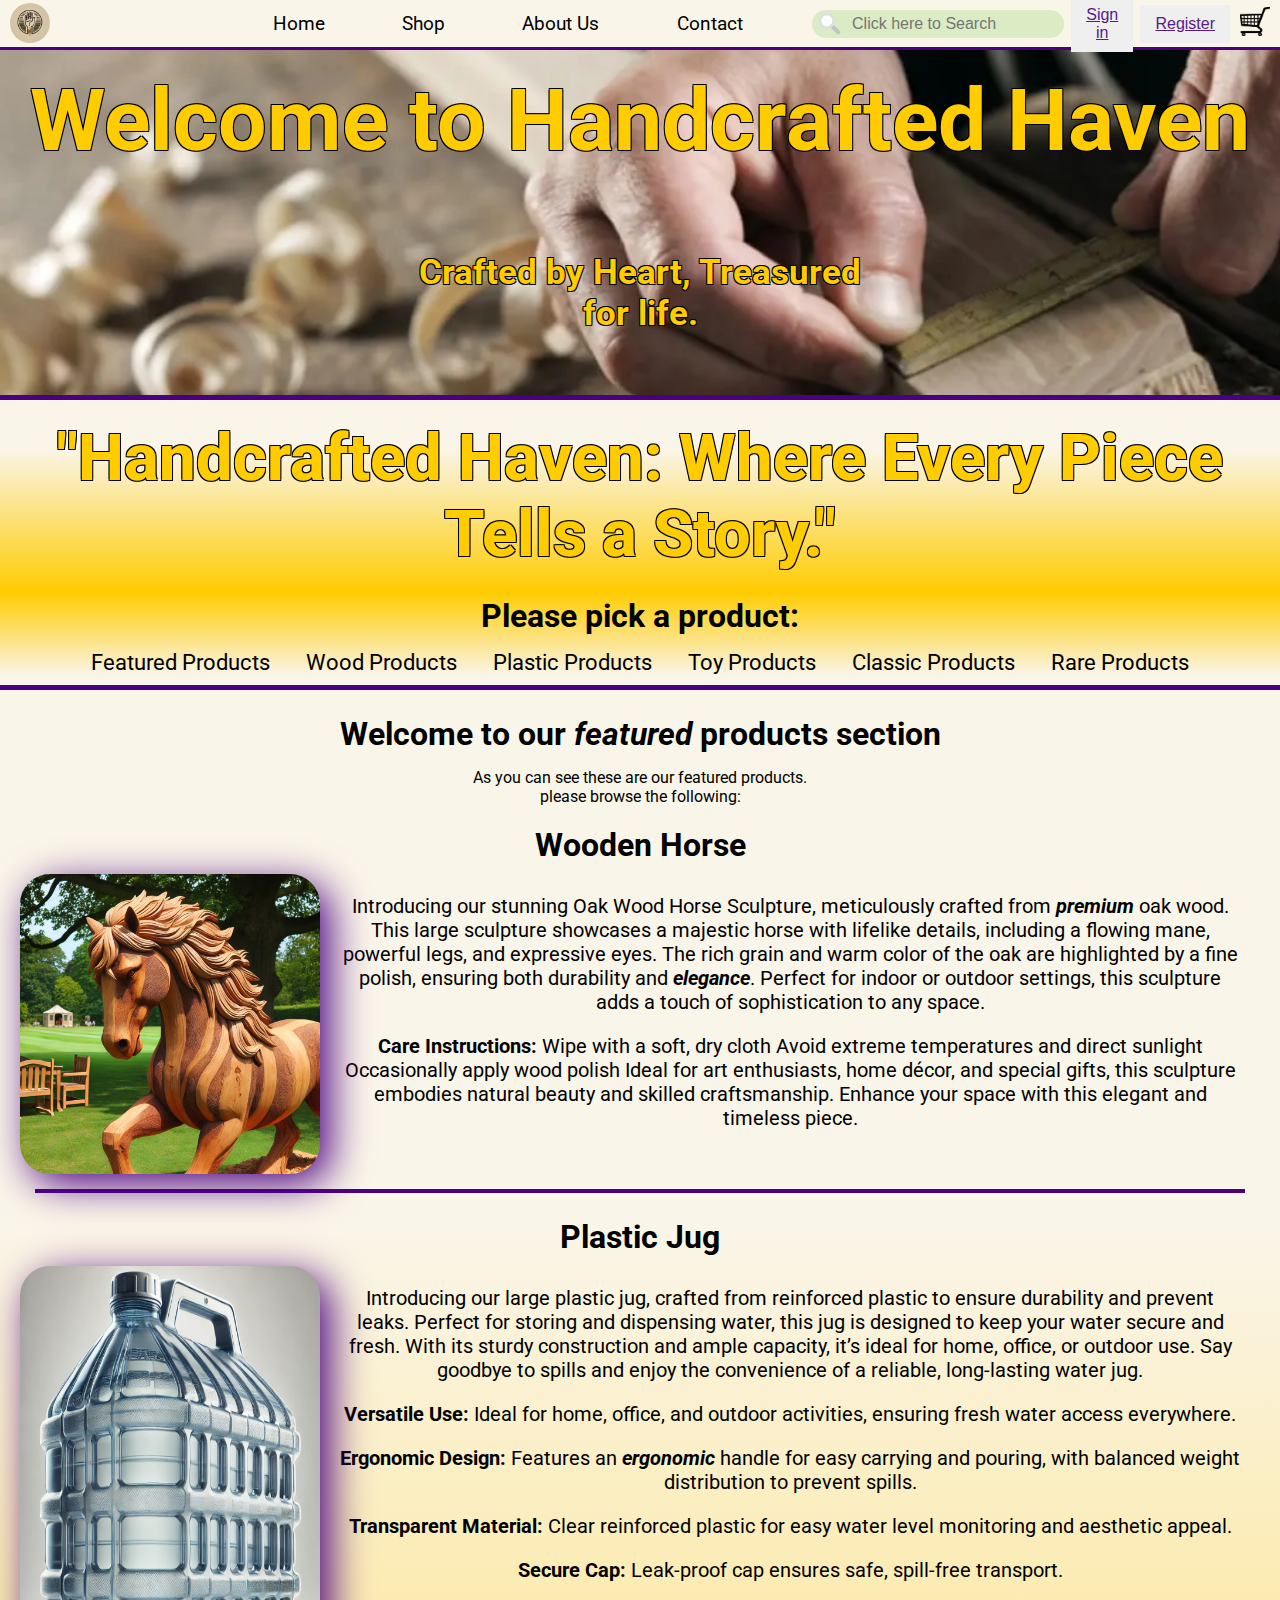
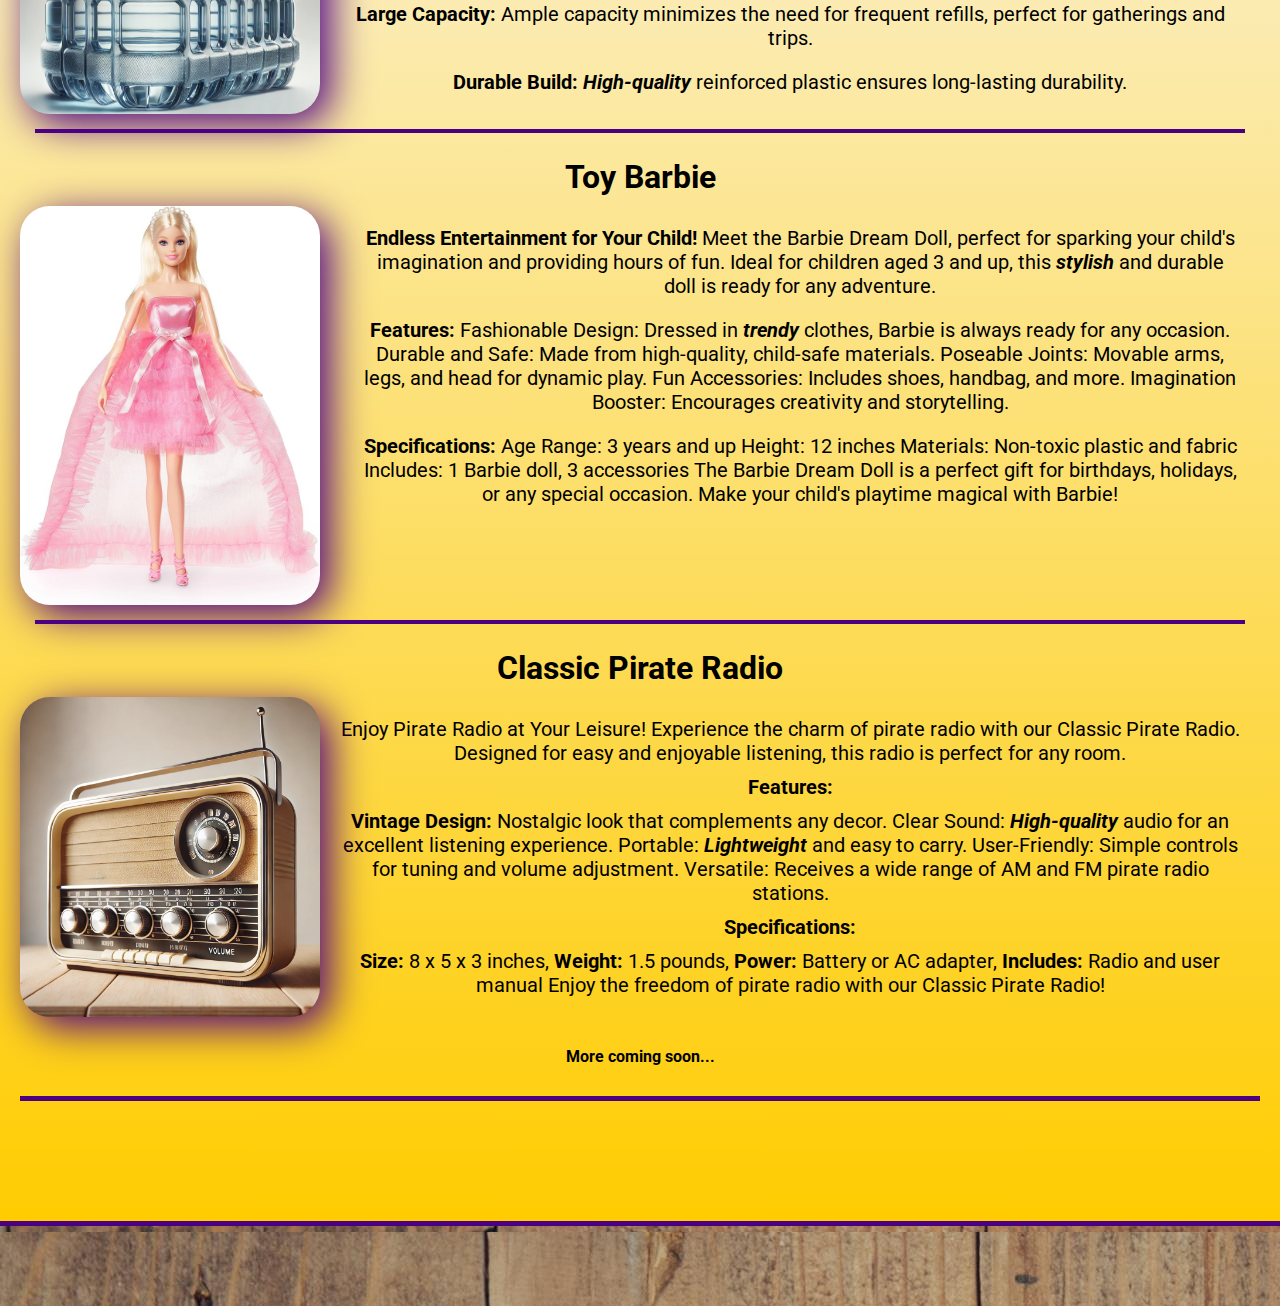
==== commit cc941035: "About us page CSS styling and content" ====
--- a/html/index.html
+++ b/html/index.html
@@ -73,224 +73,235 @@
     <!-- Banner --><!-- Banner -->
     <!-- Banner --><!-- Banner -->
     <!-- Banner --><!-- Banner -->
-
-    <div id="wrapper">
-      <header class="banner">
-        <!--The main heading for the webpage -->
-        <h1 class="homeWelcome">Welcome to Handcrafted Haven</h1>
-        <h2 class="havenSlogan">Crafted by Heart, Treasured for life.</h2>
-      </header>
-
-      <!-- END Banner --><!-- END Banner -->
-      <!-- END Banner --><!-- END Banner -->
-      <!-- END Banner --><!-- END Banner -->
-
-      <!-- Main Section --><!-- Main Section -->
-      <!-- Main Section --><!-- Main Section -->
-      <!-- Main Section --><!-- Main Section -->
-
-      <p class="hero">"Handcrafted Haven: Where Every Piece Tells a Story."</p>
-
-      <!-- Second Navbar --><!-- Second Navbar -->
-      <!-- Second Navbar --><!-- Second Navbar -->
-      <!-- Second Navbar --><!-- Second Navbar -->
-
-      <nav class="navbar-product">
-        <h3>Please pick a product:</h3>
-        <ol class="pickProduct">
-          <li><a href="#featuredproducts">Featured Products</a></li>
-          <li><a href="#woodproducts">Wood Products</a></li>
-          <li><a href="#plasticproducts">Plastic Products</a></li>
-          <li><a href="#toyproducts">Toy Products</a></li>
-          <li><a href="#classicproducts">Classic Products</a></li>
-          <li><a href="#rareproducts">Rare Products</a></li>
-        </ol>
-      </nav>
-
-      <!-- END Second Navbar --><!-- END Second Navbar -->
-      <!-- END Second Navbar --><!-- END Second Navbar -->
-      <!-- END Second Navbar --><!-- END Second Navbar -->
-      <div class="main-article">
-        <article class="main-top-article">
-          <header class="post">
-            <h3>
-              <a id="featuredproducts"></a>Welcome to our featured products
-              section
-            </h3>
-          </header>
-
-          <p>
-            As you can see these are our featured products.<br />
-            please browse the following:
-          </p>
-
-          <dl>
-            <dt><strong>Wooden Horse</strong></dt>
-            <div class="img-description">
-              <img
-                class="featured-img"
-                src="/Img/Products/large-wooden-horse.webp"
-                alt=""
-              />
-              <dd>
-                <p>
-                  Introducing our stunning Oak Wood Horse Sculpture,
-                  meticulously crafted from <strong>premium</strong> oak wood.
-                  This large sculpture showcases a majestic horse with lifelike
-                  details, including a flowing mane, powerful legs, and
-                  expressive eyes. The rich grain and warm color of the oak are
-                  highlighted by a fine polish, ensuring both durability and
-                  elegance. Perfect for indoor or outdoor settings, this
-                  sculpture adds a touch of sophistication to any space.
-                </p>
-                <p>
-                  <strong>Care Instructions:</strong>
-
-                  Wipe with a soft, dry cloth Avoid extreme temperatures and
-                  direct sunlight Occasionally apply wood polish Ideal for art
-                  enthusiasts, home décor, and special gifts, this sculpture
-                  embodies natural beauty and skilled craftsmanship. Enhance
-                  your space with this elegant and timeless piece.
-                </p>
-              </dd>
-            </div>
-            <hr />
+    <main>
+      <div id="wrapper">
+        <header class="banner">
+          <!--The main heading for the webpage -->
+          <h1 class="homeWelcome">Welcome to Handcrafted Haven</h1>
+          <h2 class="havenSlogan">Crafted by Heart, Treasured for life.</h2>
+        </header>
+
+        <!-- END Banner --><!-- END Banner -->
+        <!-- END Banner --><!-- END Banner -->
+        <!-- END Banner --><!-- END Banner -->
+
+        <!-- Main Section --><!-- Main Section -->
+        <!-- Main Section --><!-- Main Section -->
+        <!-- Main Section --><!-- Main Section -->
+
+        <p class="hero">
+          "Handcrafted Haven: Where Every Piece Tells a Story."
+        </p>
+
+        <!-- Second Navbar --><!-- Second Navbar -->
+        <!-- Second Navbar --><!-- Second Navbar -->
+        <!-- Second Navbar --><!-- Second Navbar -->
+
+        <nav class="navbar-product">
+          <h3>Please pick a product:</h3>
+          <ol class="pickProduct">
+            <li><a href="#featuredproducts">Featured Products</a></li>
+            <li><a href="#woodproducts">Wood Products</a></li>
+            <li><a href="#plasticproducts">Plastic Products</a></li>
+            <li><a href="#toyproducts">Toy Products</a></li>
+            <li><a href="#classicproducts">Classic Products</a></li>
+            <li><a href="#rareproducts">Rare Products</a></li>
+          </ol>
+        </nav>
+
+        <!-- END Second Navbar --><!-- END Second Navbar -->
+        <!-- END Second Navbar --><!-- END Second Navbar -->
+        <!-- END Second Navbar --><!-- END Second Navbar -->
+        <div class="main-article">
+          <article class="main-top-article">
+            <header class="post">
+              <h3>
+                <a id="featuredproducts"></a>Welcome to our
+                <i>featured</i> products section
+              </h3>
+            </header>
+
+            <p>
+              As you can see these are our featured products.<br />
+              please browse the following:
+            </p>
+
             <dl>
-              <dt><strong>Plastic Jug</strong></dt>
+              <dt><strong>Wooden Horse</strong></dt>
               <div class="img-description">
                 <img
                   class="featured-img"
-                  src="/Img/Products/Largeplasticjug.webp"
+                  src="/Img/Products/large-wooden-horse.webp"
                   alt=""
                 />
                 <dd>
                   <p>
-                    Introducing our large plastic jug, crafted from reinforced
-                    plastic to ensure durability and prevent leaks. Perfect for
-                    storing and dispensing water, this jug is designed to keep
-                    your water secure and fresh. With its sturdy construction
-                    and ample capacity, it’s ideal for home, office, or outdoor
-                    use. Say goodbye to spills and enjoy the convenience of a
-                    reliable, long-lasting water jug.
+                    Introducing our stunning Oak Wood Horse Sculpture,
+                    meticulously crafted from
+                    <strong><i>premium</i></strong> oak wood. This large
+                    sculpture showcases a majestic horse with lifelike details,
+                    including a flowing mane, powerful legs, and expressive
+                    eyes. The rich grain and warm color of the oak are
+                    highlighted by a fine polish, ensuring both durability and
+                    <strong><i>elegance</i></strong
+                    >. Perfect for indoor or outdoor settings, this sculpture
+                    adds a touch of sophistication to any space.
                   </p>
                   <p>
-                    <strong>Versatile Use:</strong> Ideal for home, office, and
-                    outdoor activities, ensuring fresh water access everywhere.
-                  </p>
-                  <p>
-                    <strong>Ergonomic Design:</strong> Features an ergonomic
-                    handle for easy carrying and pouring, with balanced weight
-                    distribution to prevent spills.
-                  </p>
-                  <p>
-                    <strong>Transparent Material:</strong> Clear reinforced
-                    plastic for easy water level monitoring and aesthetic
-                    appeal.
-                  </p>
-                  <p>
-                    <strong>Secure Cap:</strong> Leak-proof cap ensures safe,
-                    spill-free transport.
-                  </p>
-                  <p>
-                    <strong>Large Capacity:</strong> Ample capacity minimizes
-                    the need for frequent refills, perfect for gatherings and
-                    trips.
-                  </p>
-                  <p>
-                    <strong>Durable Build:</strong> High-quality reinforced
-                    plastic ensures long-lasting durability.
+                    <strong>Care Instructions:</strong>
+
+                    Wipe with a soft, dry cloth Avoid extreme temperatures and
+                    direct sunlight Occasionally apply wood polish Ideal for art
+                    enthusiasts, home décor, and special gifts, this sculpture
+                    embodies natural beauty and skilled craftsmanship. Enhance
+                    your space with this elegant and timeless piece.
                   </p>
                 </dd>
               </div>
-            </dl>
-            <hr />
-
-            <dt><strong>Toy Barbie</strong></dt>
-            <div class="img-description">
-              <img
-                class="featured-img"
-                src="/Img/Products/barbieproduct.jpg"
-                alt=""
-              />
-              <dd></dd>
-              <dd>
-                <p>
-                  <strong>Endless Entertainment for Your Child!</strong>
-
-                  Meet the Barbie Dream Doll, perfect for sparking your child's
-                  imagination and providing hours of fun. Ideal for children
-                  aged 3 and up, this stylish and durable doll is ready for any
-                  adventure.
-                </p>
-
-                <p>
-                  <strong>Features:</strong>
-
-                  Fashionable Design: Dressed in trendy clothes, Barbie is
-                  always ready for any occasion. Durable and Safe: Made from
-                  high-quality, child-safe materials. Poseable Joints: Movable
-                  arms, legs, and head for dynamic play. Fun Accessories:
-                  Includes shoes, handbag, and more. Imagination Booster:
-                  Encourages creativity and storytelling.
-                </p>
-                <p>
-                  <strong>Specifications:</strong>
-
-                  Age Range: 3 years and up Height: 12 inches Materials:
-                  Non-toxic plastic and fabric Includes: 1 Barbie doll, 3
-                  accessories The Barbie Dream Doll is a perfect gift for
-                  birthdays, holidays, or any special occasion. Make your
-                  child's playtime magical with Barbie!
-                </p>
-              </dd>
-            </div>
-            <hr />
-            <dl>
-              <dt><strong>Classic Pirate Radio</strong></dt>
+              <hr />
+              <dl>
+                <dt><strong>Plastic Jug</strong></dt>
+                <div class="img-description">
+                  <img
+                    class="featured-img"
+                    src="/Img/Products/Largeplasticjug.webp"
+                    alt=""
+                  />
+                  <dd>
+                    <p>
+                      Introducing our large plastic jug, crafted from reinforced
+                      plastic to ensure durability and prevent leaks. Perfect
+                      for storing and dispensing water, this jug is designed to
+                      keep your water secure and fresh. With its sturdy
+                      construction and ample capacity, it’s ideal for home,
+                      office, or outdoor use. Say goodbye to spills and enjoy
+                      the convenience of a reliable, long-lasting water jug.
+                    </p>
+                    <p>
+                      <strong>Versatile Use:</strong> Ideal for home, office,
+                      and outdoor activities, ensuring fresh water access
+                      everywhere.
+                    </p>
+                    <p>
+                      <strong>Ergonomic Design:</strong> Features an
+                      <strong><i>ergonomic</i></strong>
+                      handle for easy carrying and pouring, with balanced weight
+                      distribution to prevent spills.
+                    </p>
+                    <p>
+                      <strong>Transparent Material:</strong> Clear reinforced
+                      plastic for easy water level monitoring and aesthetic
+                      appeal.
+                    </p>
+                    <p>
+                      <strong>Secure Cap:</strong> Leak-proof cap ensures safe,
+                      spill-free transport.
+                    </p>
+                    <p>
+                      <strong>Large Capacity:</strong> Ample capacity minimizes
+                      the need for frequent refills, perfect for gatherings and
+                      trips.
+                    </p>
+                    <p>
+                      <strong>Durable Build:</strong>
+                      <strong><i>High-quality</i></strong> reinforced plastic
+                      ensures long-lasting durability.
+                    </p>
+                  </dd>
+                </div>
+              </dl>
+              <hr />
+
+              <dt><strong>Toy Barbie</strong></dt>
               <div class="img-description">
                 <img
                   class="featured-img"
-                  src="/Img/Products/radioproduct.webp"
+                  src="/Img/Products/barbieproduct.jpg"
                   alt=""
                 />
+                <dd></dd>
                 <dd>
                   <p>
-                    Enjoy Pirate Radio at Your Leisure! Experience the charm of
-                    pirate radio with our Classic Pirate Radio. Designed for
-                    easy and enjoyable listening, this radio is perfect for any
-                    room.
+                    <strong>Endless Entertainment for Your Child!</strong>
+
+                    Meet the Barbie Dream Doll, perfect for sparking your
+                    child's imagination and providing hours of fun. Ideal for
+                    children aged 3 and up, this
+                    <strong><i>stylish</i></strong> and durable doll is ready
+                    for any adventure.
                   </p>
 
-                  <strong>Features:</strong>
-
                   <p>
-                    <strong>Vintage Design:</strong> Nostalgic look that
-                    complements any decor. Clear Sound: High-quality audio for
-                    an excellent listening experience. Portable: Lightweight and
-                    easy to carry. User-Friendly: Simple controls for tuning and
-                    volume adjustment. Versatile: Receives a wide range of AM
-                    and FM pirate radio stations.
+                    <strong>Features:</strong>
+
+                    Fashionable Design: Dressed in
+                    <strong><i>trendy</i></strong> clothes, Barbie is always
+                    ready for any occasion. Durable and Safe: Made from
+                    high-quality, child-safe materials. Poseable Joints: Movable
+                    arms, legs, and head for dynamic play. Fun Accessories:
+                    Includes shoes, handbag, and more. Imagination Booster:
+                    Encourages creativity and storytelling.
                   </p>
-                  <strong>Specifications:</strong>
-
                   <p>
-                    <strong>Size:</strong> 8 x 5 x 3 inches
-                    <strong>Weight:</strong> 1.5 pounds
-                    <strong>Power:</strong> Battery or AC adapter
-                    <strong>Includes:</strong> Radio and user manual Enjoy the
-                    freedom of pirate radio with our Classic Pirate Radio!
+                    <strong>Specifications:</strong>
+
+                    Age Range: 3 years and up Height: 12 inches Materials:
+                    Non-toxic plastic and fabric Includes: 1 Barbie doll, 3
+                    accessories The Barbie Dream Doll is a perfect gift for
+                    birthdays, holidays, or any special occasion. Make your
+                    child's playtime magical with Barbie!
                   </p>
                 </dd>
               </div>
-            </dl>
-
-            <article class="coming-soon">
-              <p><strong>More coming soon...</strong></p>
-            </article>
-
-            <!--Code between segements-->
-
-            <!-- <article>
+              <hr />
+              <dl>
+                <dt><strong>Classic Pirate Radio</strong></dt>
+                <div class="img-description">
+                  <img
+                    class="featured-img"
+                    src="/Img/Products/radioproduct.webp"
+                    alt=""
+                  />
+                  <dd>
+                    <p>
+                      Enjoy Pirate Radio at Your Leisure! Experience the charm
+                      of pirate radio with our Classic Pirate Radio. Designed
+                      for easy and enjoyable listening, this radio is perfect
+                      for any room.
+                    </p>
+
+                    <strong>Features:</strong>
+
+                    <p>
+                      <strong>Vintage Design:</strong> Nostalgic look that
+                      complements any decor. Clear Sound:
+                      <strong><i>High-quality</i></strong> audio for an
+                      excellent listening experience. Portable:
+                      <strong><i>Lightweight</i></strong> and easy to carry.
+                      User-Friendly: Simple controls for tuning and volume
+                      adjustment. Versatile: Receives a wide range of AM and FM
+                      pirate radio stations.
+                    </p>
+                    <strong>Specifications:</strong>
+
+                    <p>
+                      <strong>Size:</strong> 8 x 5 x 3 inches,
+                      <strong>Weight:</strong> 1.5 pounds,
+                      <strong>Power:</strong> Battery or AC adapter,
+                      <strong>Includes:</strong> Radio and user manual Enjoy the
+                      freedom of pirate radio with our Classic Pirate Radio!
+                    </p>
+                  </dd>
+                </div>
+              </dl>
+
+              <article class="coming-soon">
+                <p><strong>More coming soon...</strong></p>
+              </article>
+
+              <!--Code between segements-->
+
+              <!-- <article>
           <header class="post">
             <h3>
               <a id="woodproducts"></a>Welcome to our wood products section
@@ -487,14 +498,15 @@
           </dl>
         </article> -->
 
-            <!-- END Main Section --><!-- END Main Section -->
-            <!-- END Main Section --><!-- END Main Section -->
-            <!-- END Main Section --><!-- END Main Section -->
-
-            <!--Close the main heading for the handcraft webpage-->
-          </dl>
-        </article>
+              <!-- END Main Section --><!-- END Main Section -->
+              <!-- END Main Section --><!-- END Main Section -->
+              <!-- END Main Section --><!-- END Main Section -->
+
+              <!--Close the main heading for the handcraft webpage-->
+            </dl>
+          </article>
+        </div>
       </div>
-    </div>
+    </main>
   </body>
 </html>
--- a/css/stylesheet.css
+++ b/css/stylesheet.css
@@ -160,6 +160,7 @@
   background-image: url(/Img/Handcraftedimg.jpg);
   display: flex;
   flex-direction: column;
+  border-bottom: 5px var(--Indigo) solid;
 }
 
 .homeWelcome {
@@ -226,7 +227,6 @@
   text-shadow: -1px -1px 0 #000, 1px -1px 0 #000, -1px 1px 0 #000,
     1px 1px 0 #000;
   padding: 20px;
-  border-top: 5px var(--Indigo) solid;
 }
 
 .pickProduct {
@@ -250,6 +250,7 @@
 article {
   border-bottom: var(--border-bottom);
   padding: 20px;
+  margin-bottom: 80px;
 }
 
 .main-article {
@@ -424,6 +425,41 @@
   padding: 20px;
 }
 
+/* About us Page */ /* About us Page */
+/* About us Page */ /* About us Page */
+/* About us Page */ /* About us Page */
+
+.about-us-main {
+  background-image: var(--yellow-white);
+}
+
+.about-us-main section {
+  border-bottom: var(--border-bottom);
+  padding: 40px;
+}
+
+.about-us-section {
+  font-size: 20px;
+  text-align: left;
+}
+.about-us-section li {
+  margin-bottom: 20px;
+}
+
+.about-us-section h1 {
+  margin-bottom: 40px;
+  display: flex;
+  justify-content: center;
+}
+
+.about-us-section p {
+  padding: 0 50px 0 50px;
+}
+
+/* About us Page End*/ /* About us Page End*/
+/* About us Page End*/ /* About us Page End*/
+/* About us Page End*/ /* About us Page End*/
+
 /* Media queries */ /* Media queries */
 /* Media queries */ /* Media queries */
 /* Media queries */ /* Media queries */
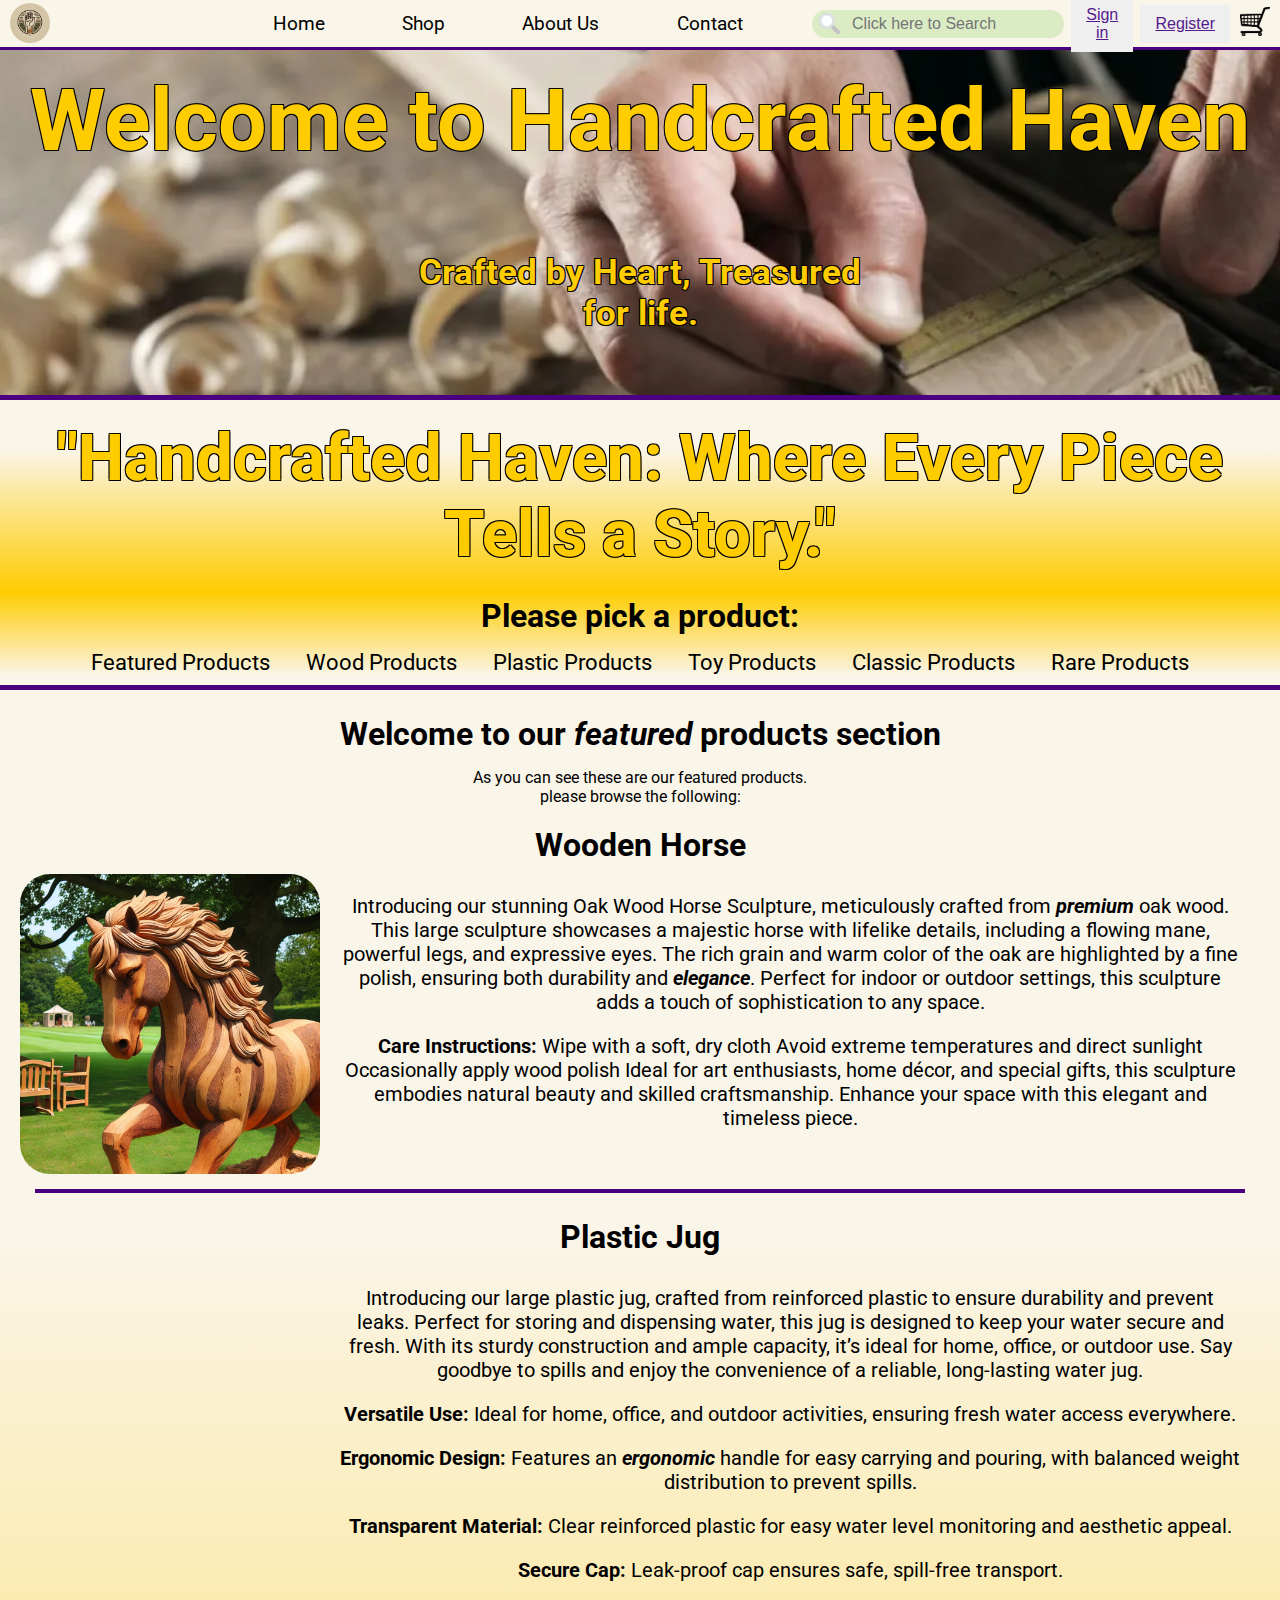
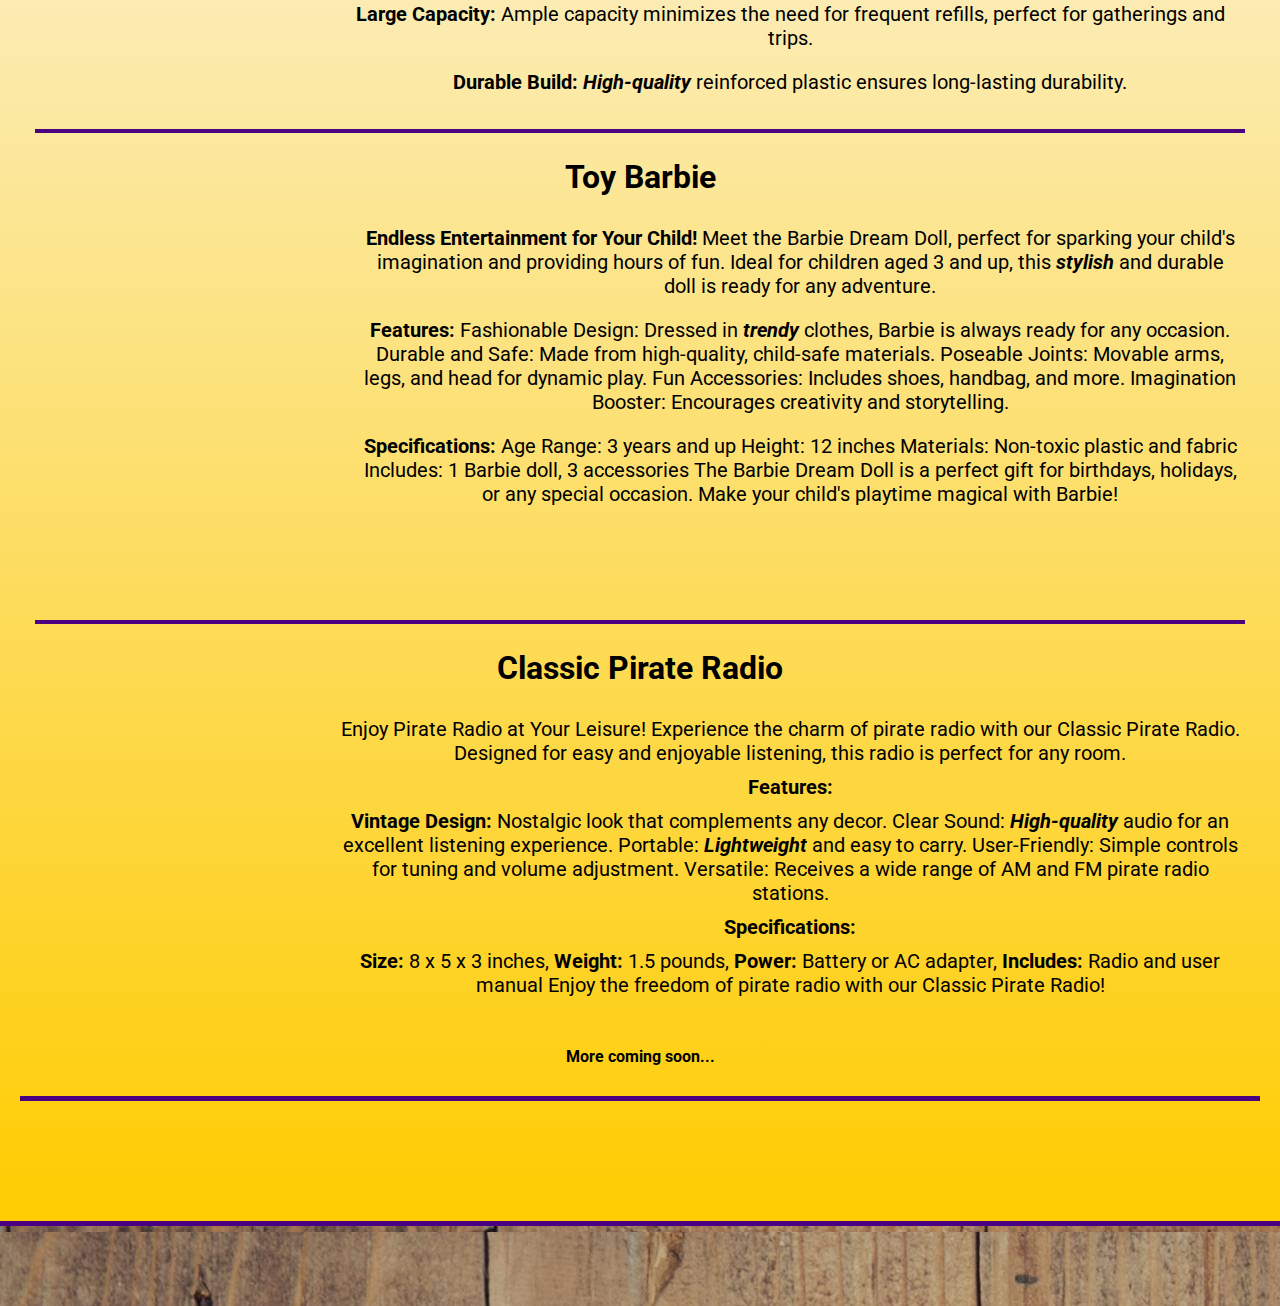
==== commit 1baece4b: "JS folder added and linked, IMG animation on scroll" ====
--- a/html/index.html
+++ b/html/index.html
@@ -12,6 +12,7 @@
       rel="stylesheet"
     />
     <link href="/css/stylesheet.css" rel="stylesheet" />
+    <script defer src="/js/main.js"></script>
   </head>
   <body>
     <a id="Top"></a>
--- a/css/stylesheet.css
+++ b/css/stylesheet.css
@@ -290,7 +290,32 @@
   filter: drop-shadow(10px 10px 20px var(--Indigo));
   border-radius: 30px;
   width: 300px;
-}
+  opacity: 0;
+  transition: all 3s;
+  filter: blur(5px);
+  transform: translateX(-100%);
+  transition-delay: 200ms;
+}
+
+/* JS animation */ /* JS animation */
+
+.featured-img:nth-child(2) {
+  transition-delay: 400ms;
+}
+.featured-img:nth-child(3) {
+  transition-delay: 600ms;
+}
+.featured-img:nth-child(4) {
+  transition-delay: 800ms;
+}
+
+.show {
+  opacity: 1;
+  filter: blur(0);
+  transform: translateX(0);
+}
+
+/* JS animation END */
 
 .coming-soon {
   margin-bottom: 100px;
@@ -491,21 +516,3 @@
 /* Desktops and laptops ----------- */
 @media only screen and (min-width: 1224px) {
 }
-
-/* iPhone 4 - 5s ----------- */
-@media only screen and (-webkit-min-device-pixel-ratio: 1.5),
-  only screen and (min-device-pixel-ratio: 1.5) {
-}
-
-/* iPhone 6 ----------- */
-@media only screen and (max-device-width: 667px) only screen and (-webkit-device-pixel-ratio: 2) {
-}
-
-/* iPhone 6+ ----------- */
-@media only screen and (min-device-width: 414px) only screen and (-webkit-device-pixel-ratio: 3) {
-}
-
-/* Samsung Galaxy S7 Edge ----------- */
-@media only screen and (-webkit-min-device-pixel-ratio: 3),
-  and (min-resolution: 192dpi) and (max-width: 640px) {
-}
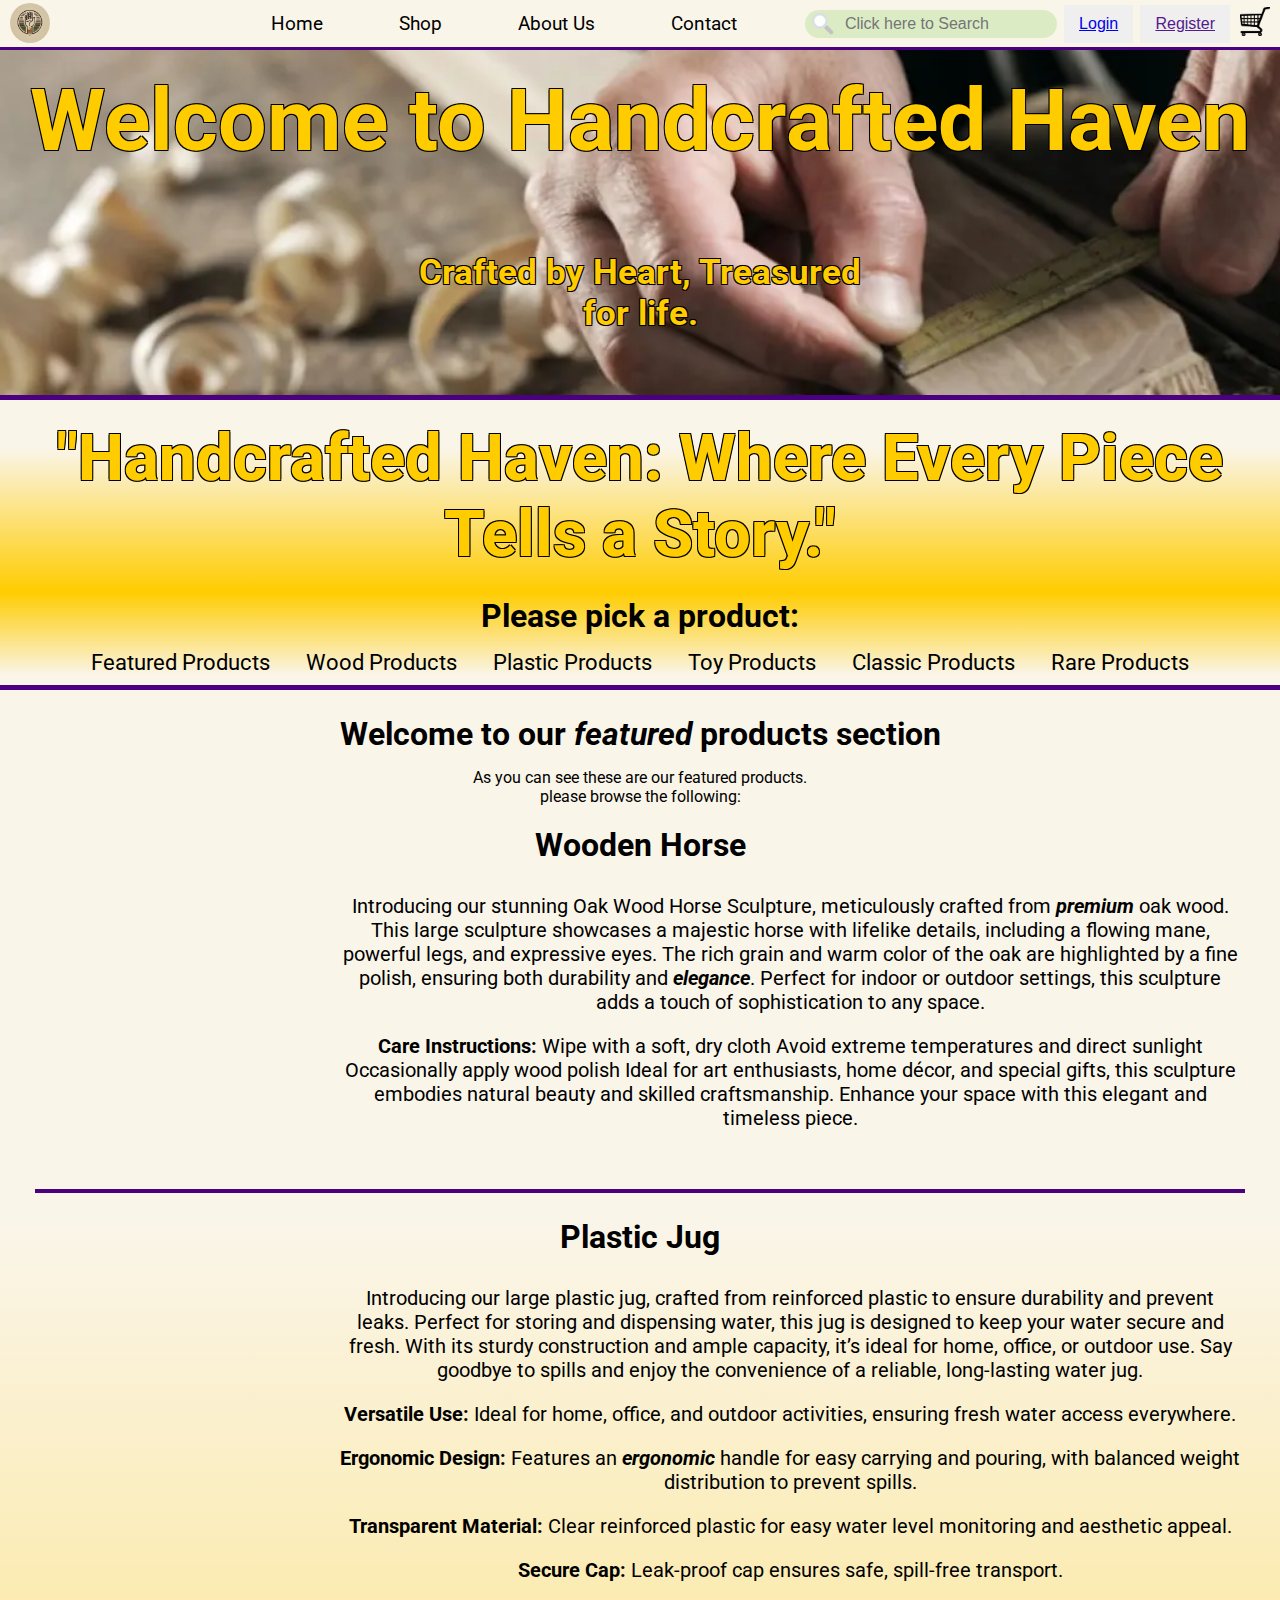
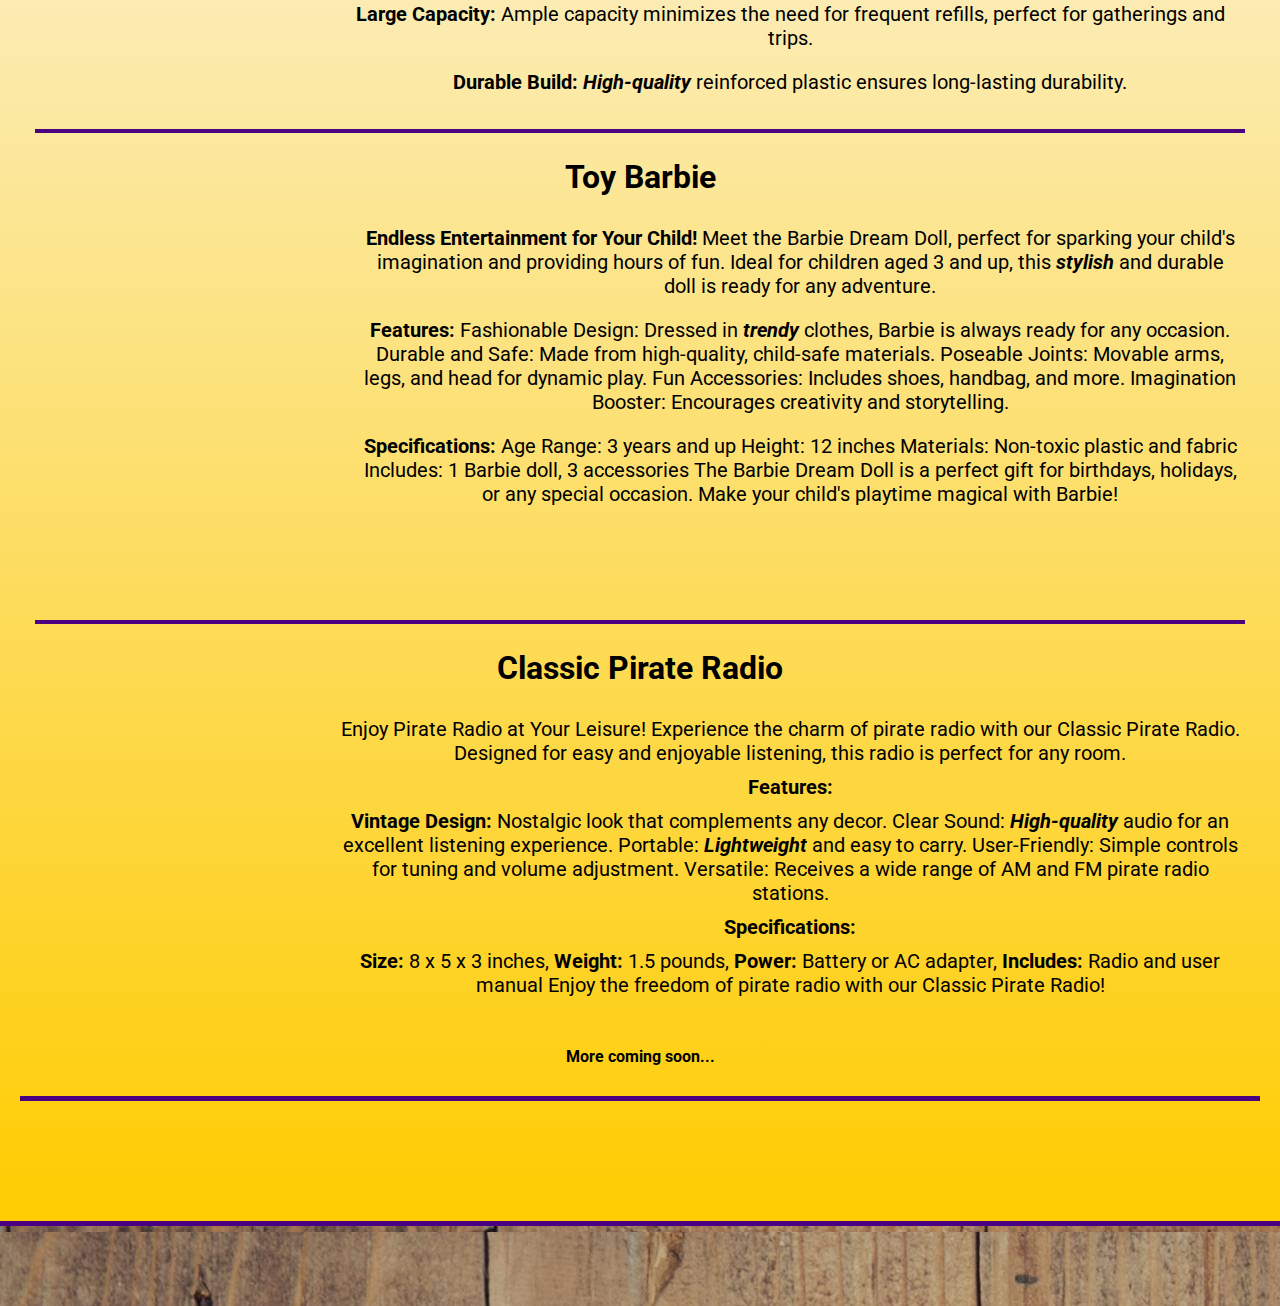
==== commit f092b650: "Added a login page" ====
--- a/html/index.html
+++ b/html/index.html
@@ -12,7 +12,6 @@
       rel="stylesheet"
     />
     <link href="/css/stylesheet.css" rel="stylesheet" />
-    <script defer src="/js/main.js"></script>
   </head>
   <body>
     <a id="Top"></a>
@@ -50,7 +49,7 @@
         />
 
         <button class="btn">
-          <a class="navbar-sign-in" href="">Sign in</a>
+          <a class="navbar-sign-in" href="/html/login.html">Login</a>
         </button>
         <button class="btn">
           <a class="navbar-register" href="">Register</a>
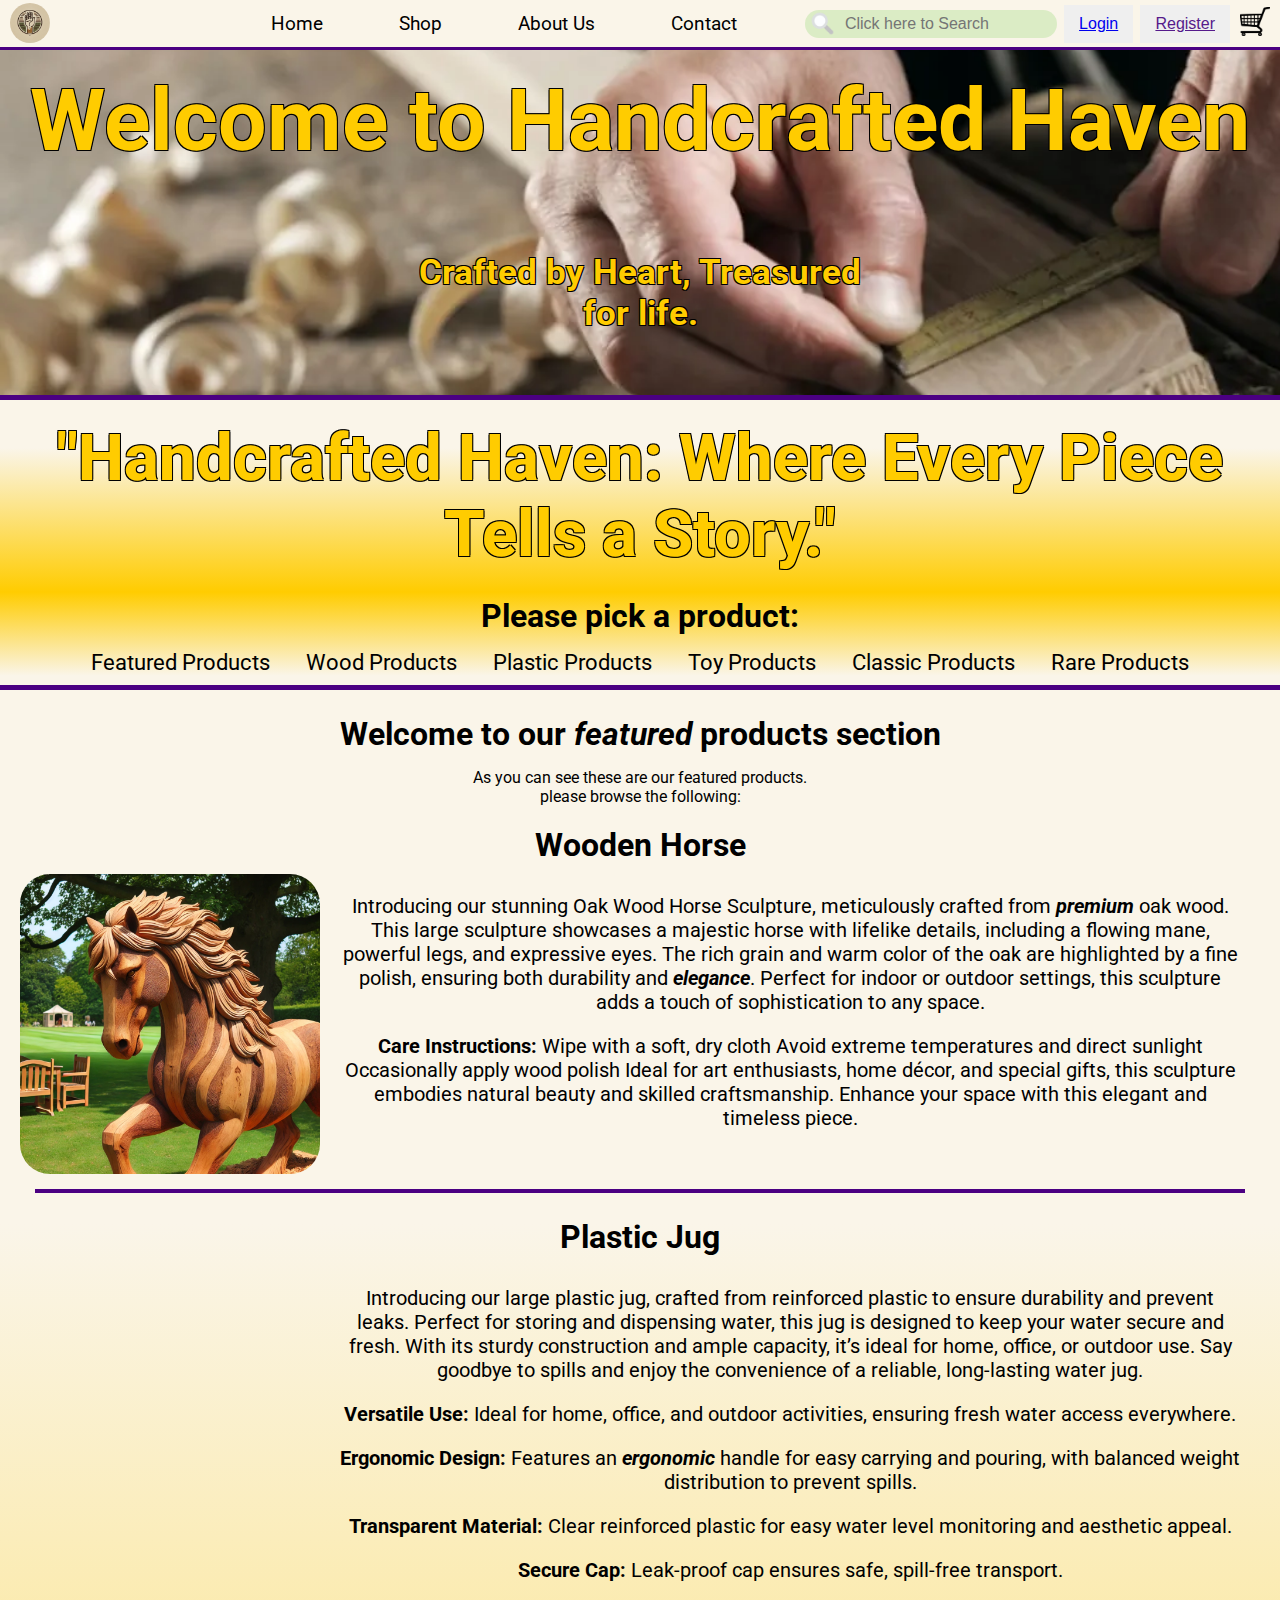
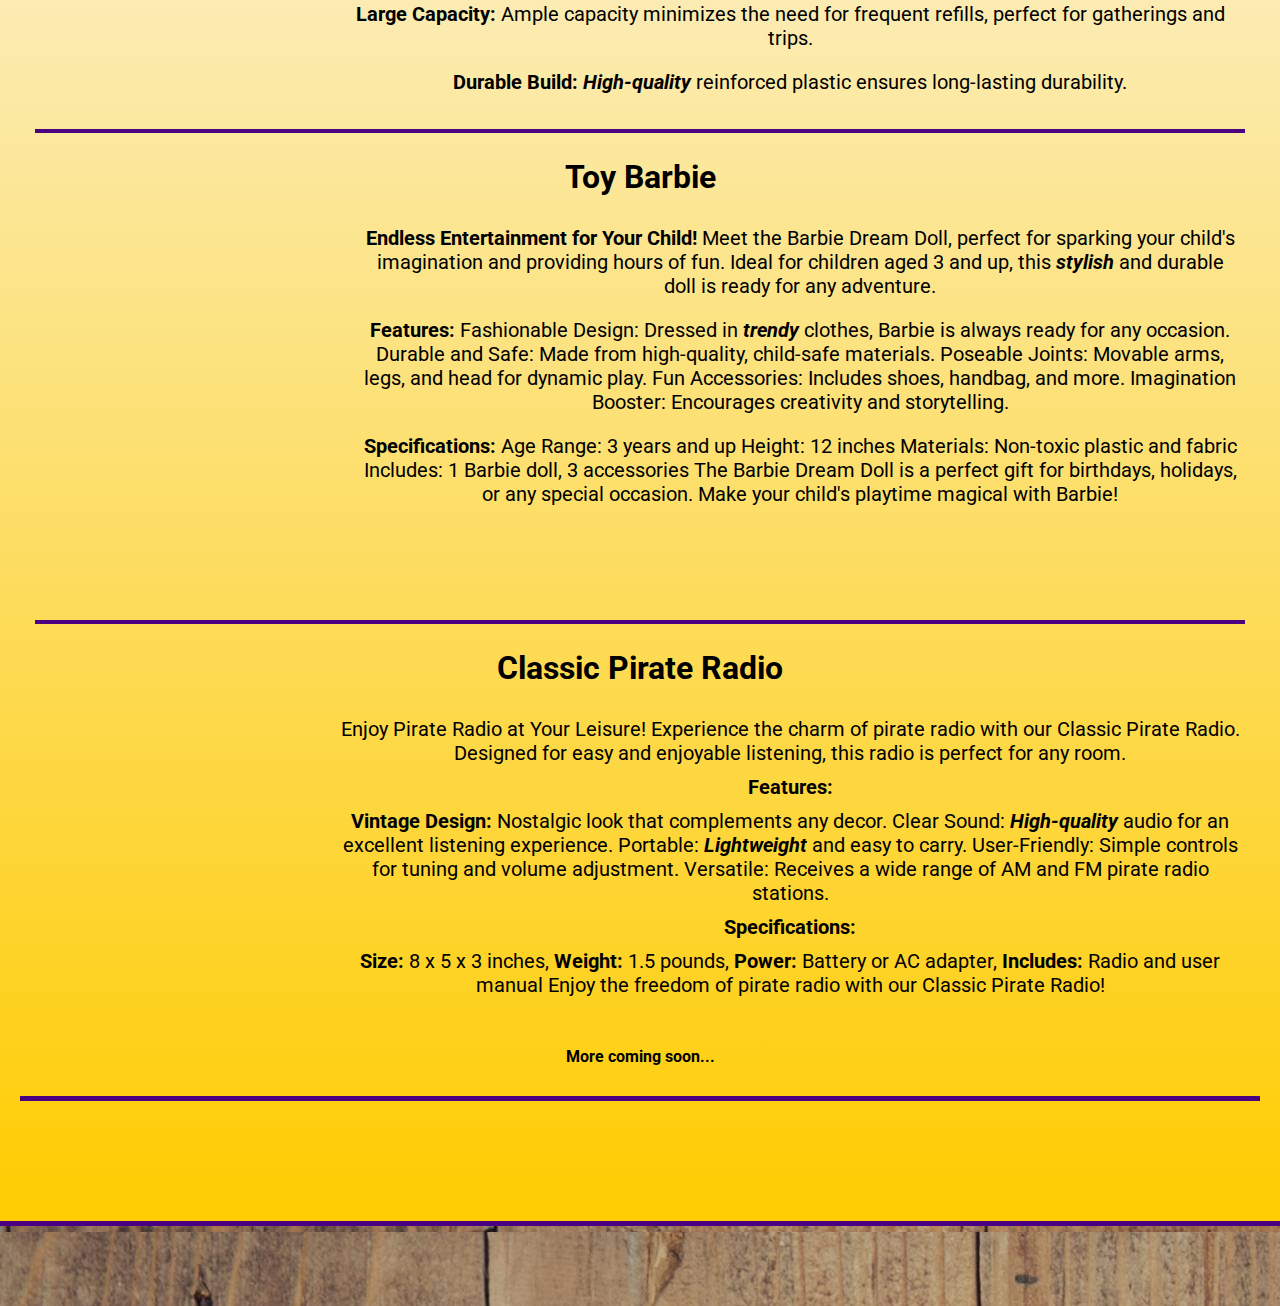
==== commit 3569d34e: "Merge branch 'main' of https://github.com/MilesBPalmer/Handcrafted-Haven" ====
--- a/html/index.html
+++ b/html/index.html
@@ -12,6 +12,7 @@
       rel="stylesheet"
     />
     <link href="/css/stylesheet.css" rel="stylesheet" />
+    <script defer src="/js/main.js"></script>
   </head>
   <body>
     <a id="Top"></a>
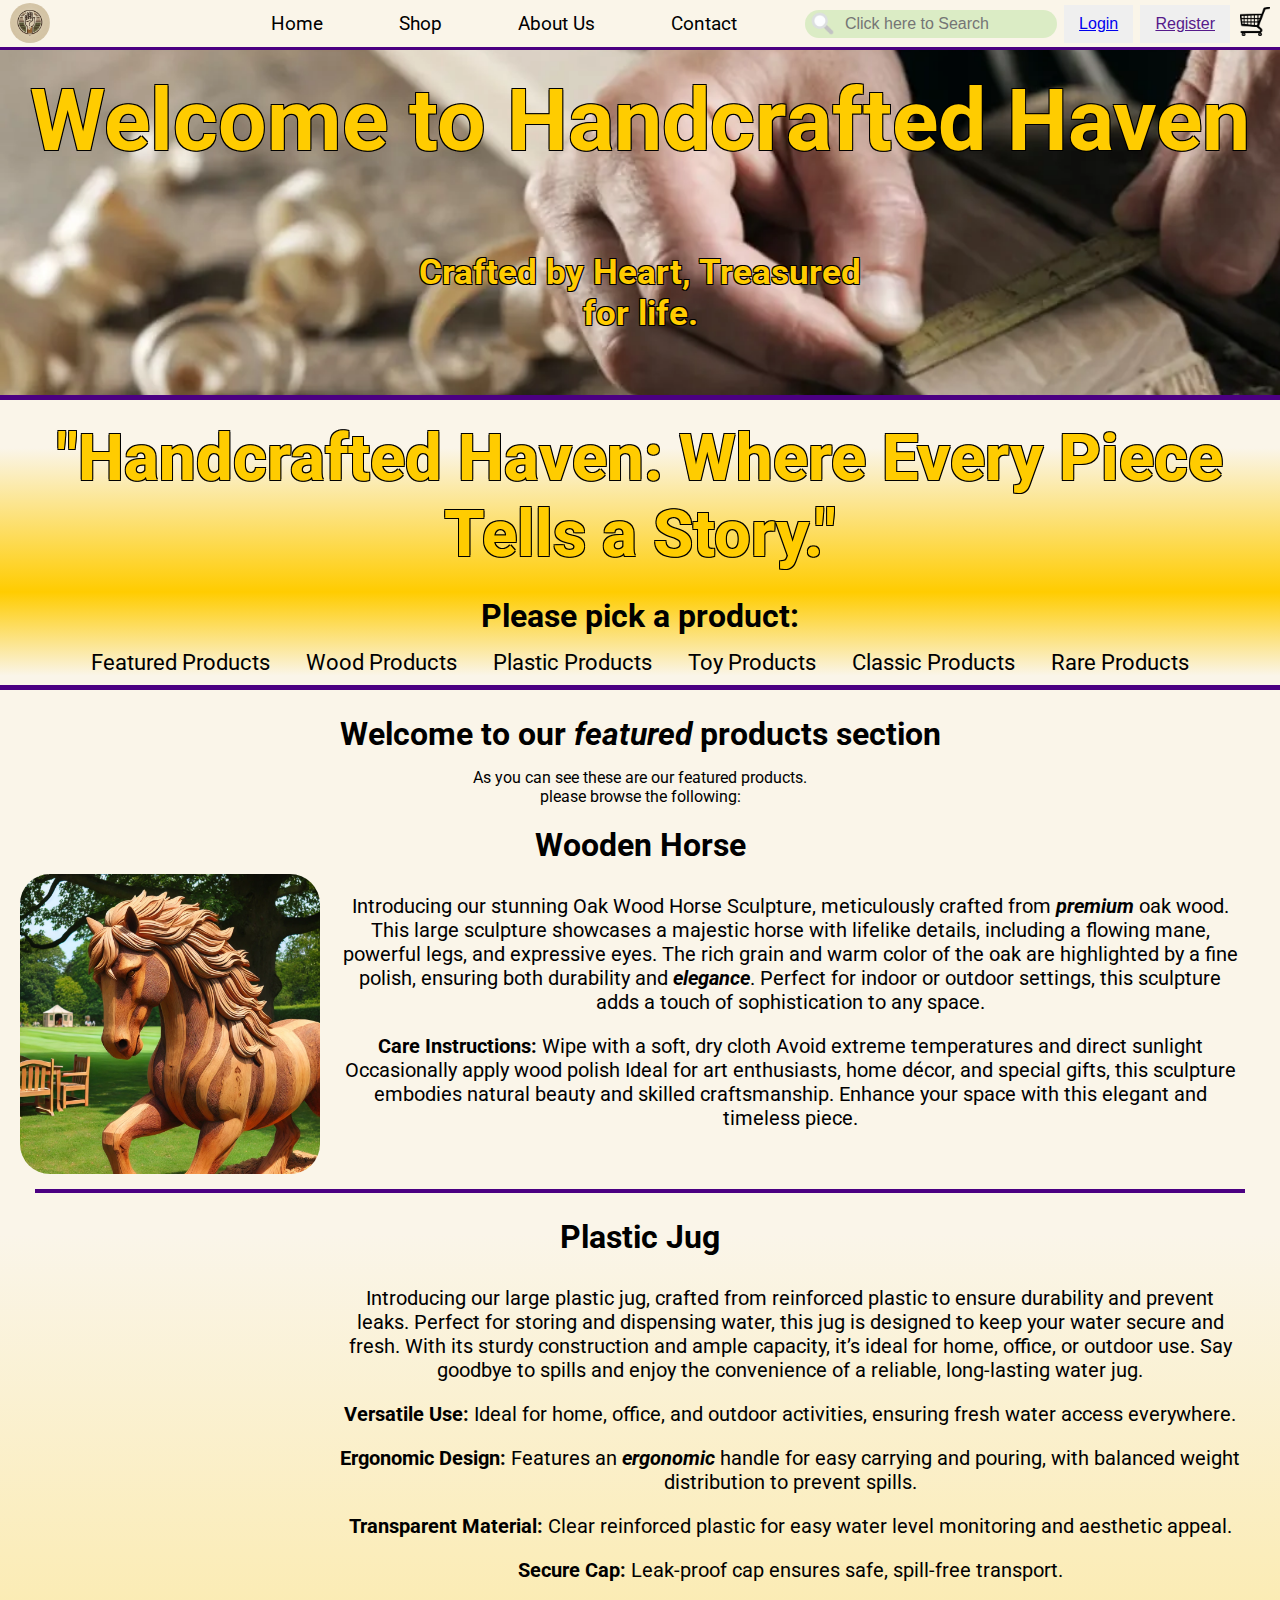
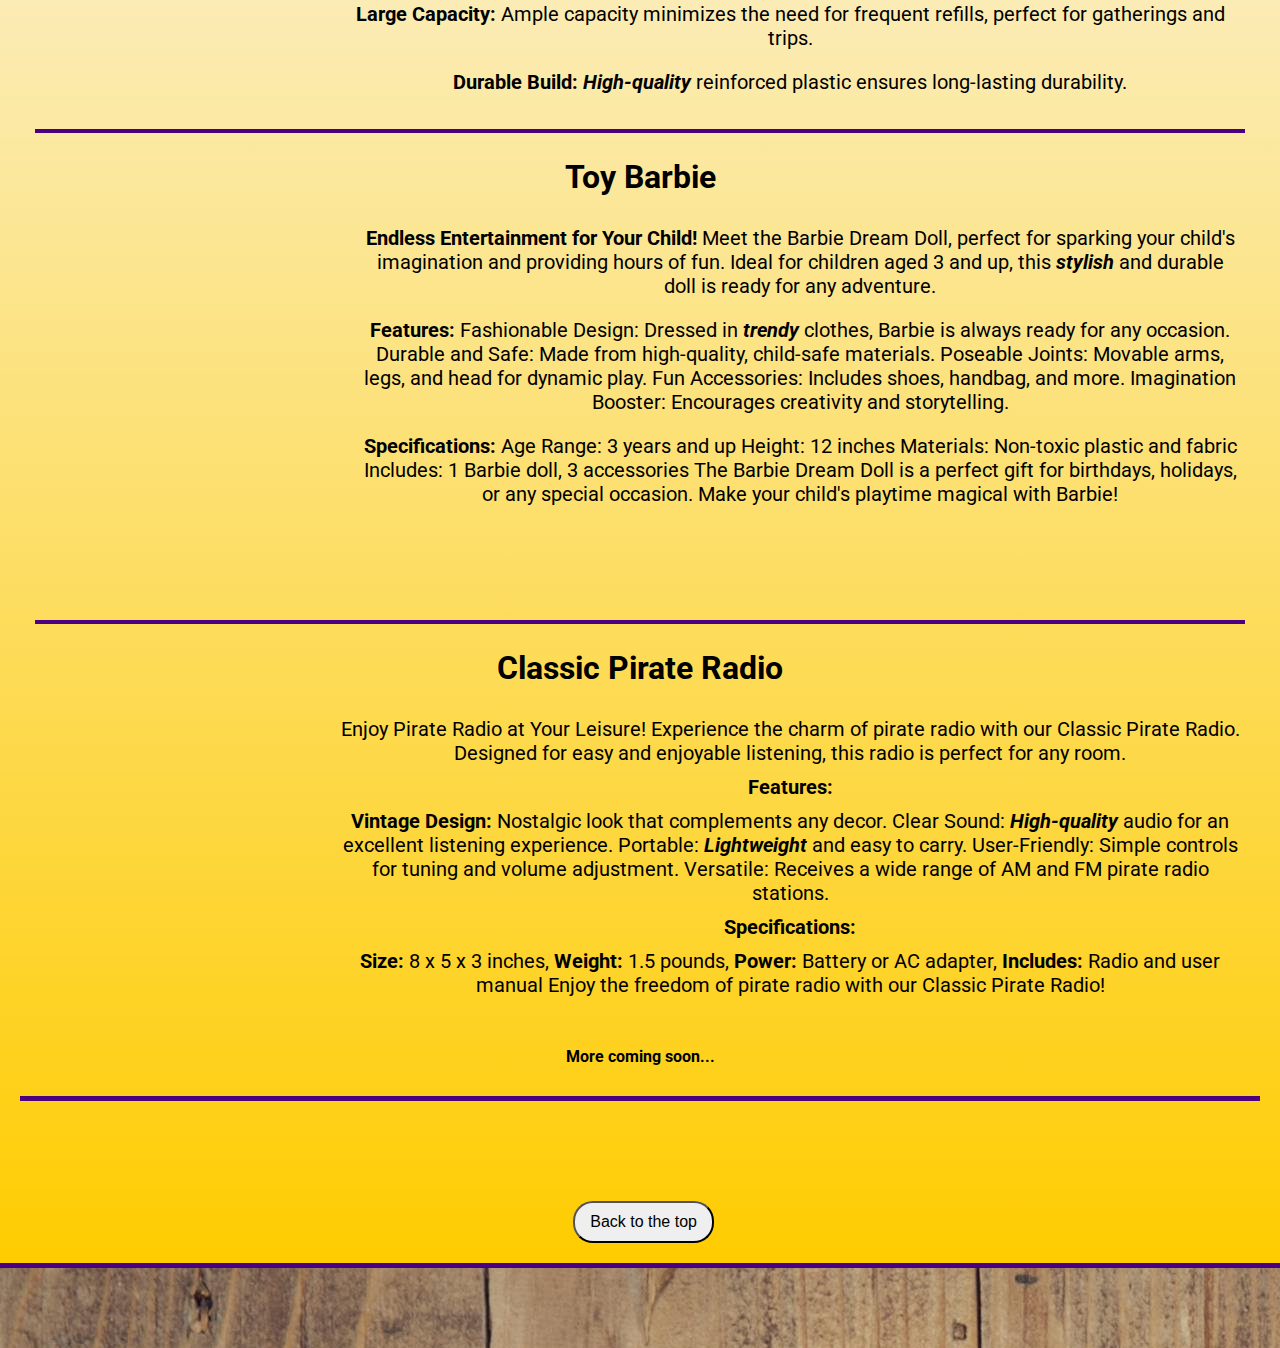
==== commit ee3f88c4: "Animations added to search bar and second Nav, Button to top added" ====
--- a/html/index.html
+++ b/html/index.html
@@ -300,6 +300,11 @@
                 <p><strong>More coming soon...</strong></p>
               </article>
 
+              <!-- Button to take user back with the top with Javascript -->
+              <button class="back-to-top" onclick="toTop()">
+                Back to the top
+              </button>
+
               <!--Code between segements-->
 
               <!-- <article>
--- a/css/stylesheet.css
+++ b/css/stylesheet.css
@@ -112,6 +112,10 @@
   border-radius: 30px;
   border-width: 2px;
   border-style: none;
+}
+
+.search:hover {
+  animation: pulse-animation 4s infinite;
 }
 
 .search-icon {
@@ -208,6 +212,8 @@
   background-color: var(--Yellow);
   border-radius: 10px;
   color: #000;
+  animation-name: pickProduct;
+  animation-duration: 4s;
 }
 
 .pickProduct a:link {
@@ -481,6 +487,15 @@
   padding: 0 50px 0 50px;
 }
 
+.back-to-top {
+  color: black;
+  border-radius: 20px;
+  padding: 10px 15px;
+  margin-left: 7.2px;
+  cursor: pointer;
+  font-size: 16px;
+}
+
 /* About us Page End*/ /* About us Page End*/
 /* About us Page End*/ /* About us Page End*/
 /* About us Page End*/ /* About us Page End*/
@@ -516,3 +531,51 @@
 /* Desktops and laptops ----------- */
 @media only screen and (min-width: 1224px) {
 }
+
+/* Animation for all the pulse */
+
+@keyframes pulse-animation {
+  0% {
+    transform: scale(1);
+  }
+
+  50% {
+    transform: scale(1.1);
+  }
+
+  100% {
+    transform: scale(1);
+  }
+}
+
+/* Animates the hover on second nav */
+/* Animates the hover on second nav */
+/* Animates the hover on second nav */
+
+@keyframes pickProduct {
+  0% {
+    background-color: var(--Green);
+    left: 0px;
+    top: 0px;
+  }
+  25% {
+    background-color: var(--Ivory);
+    left: 200px;
+    top: 0px;
+  }
+  50% {
+    background-color: var(--Yellow);
+    left: 200px;
+    top: 200px;
+  }
+  75% {
+    background-color: var(--Green);
+    left: 0px;
+    top: 200px;
+  }
+  100% {
+    background-color: var(--Ivory);
+    left: 0px;
+    top: 0px;
+  }
+}
